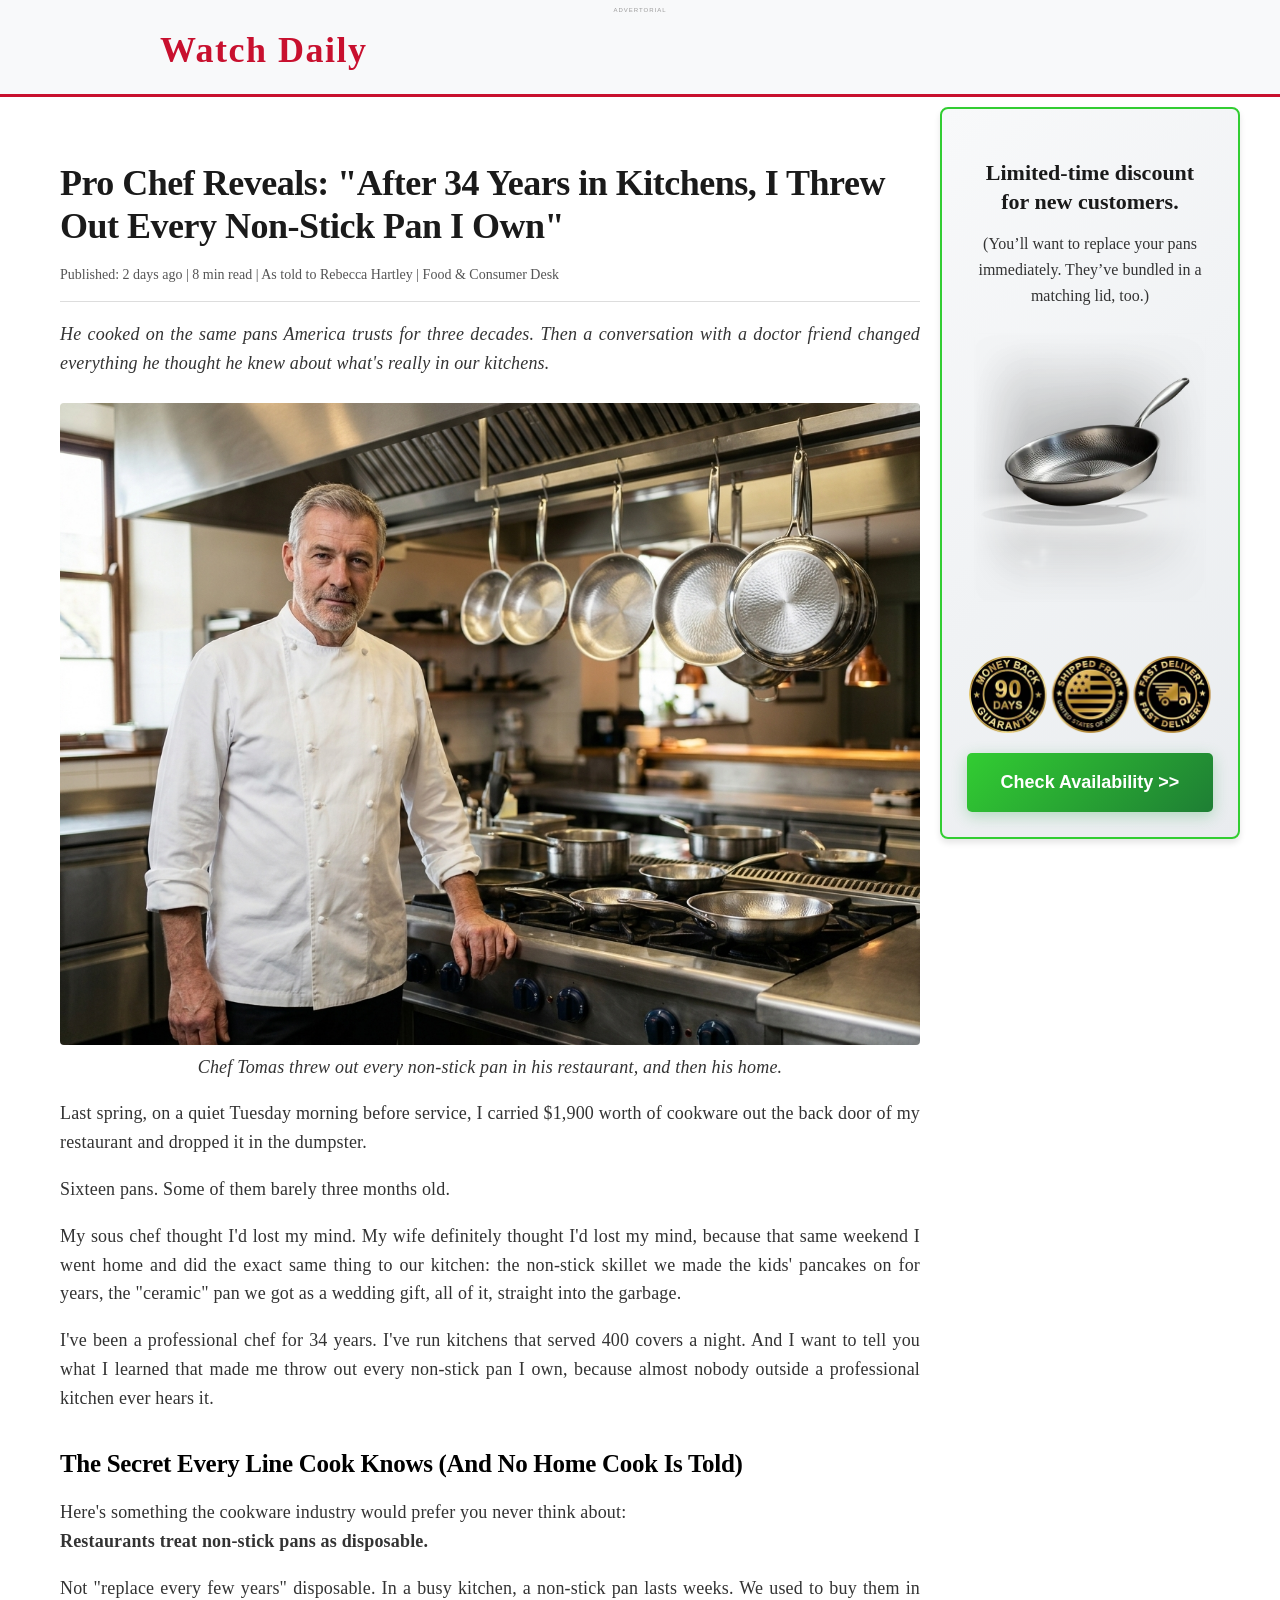
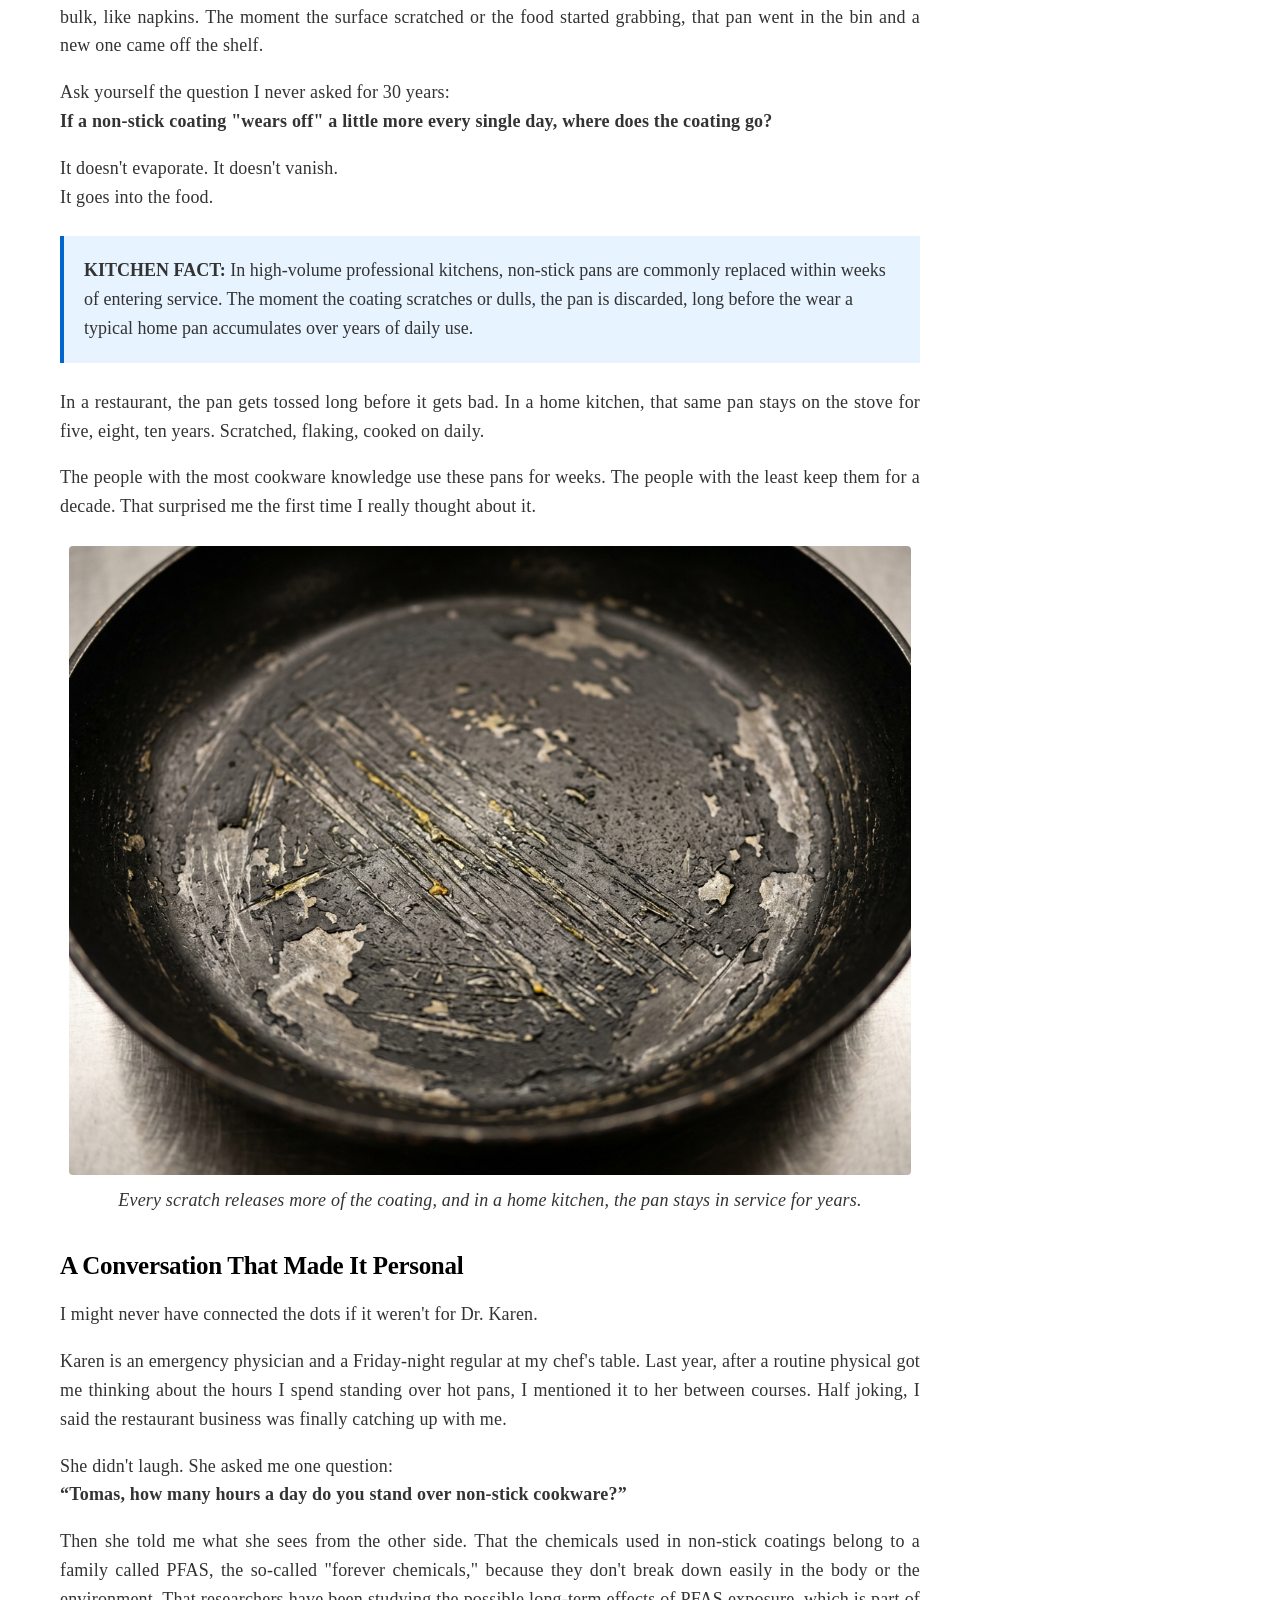
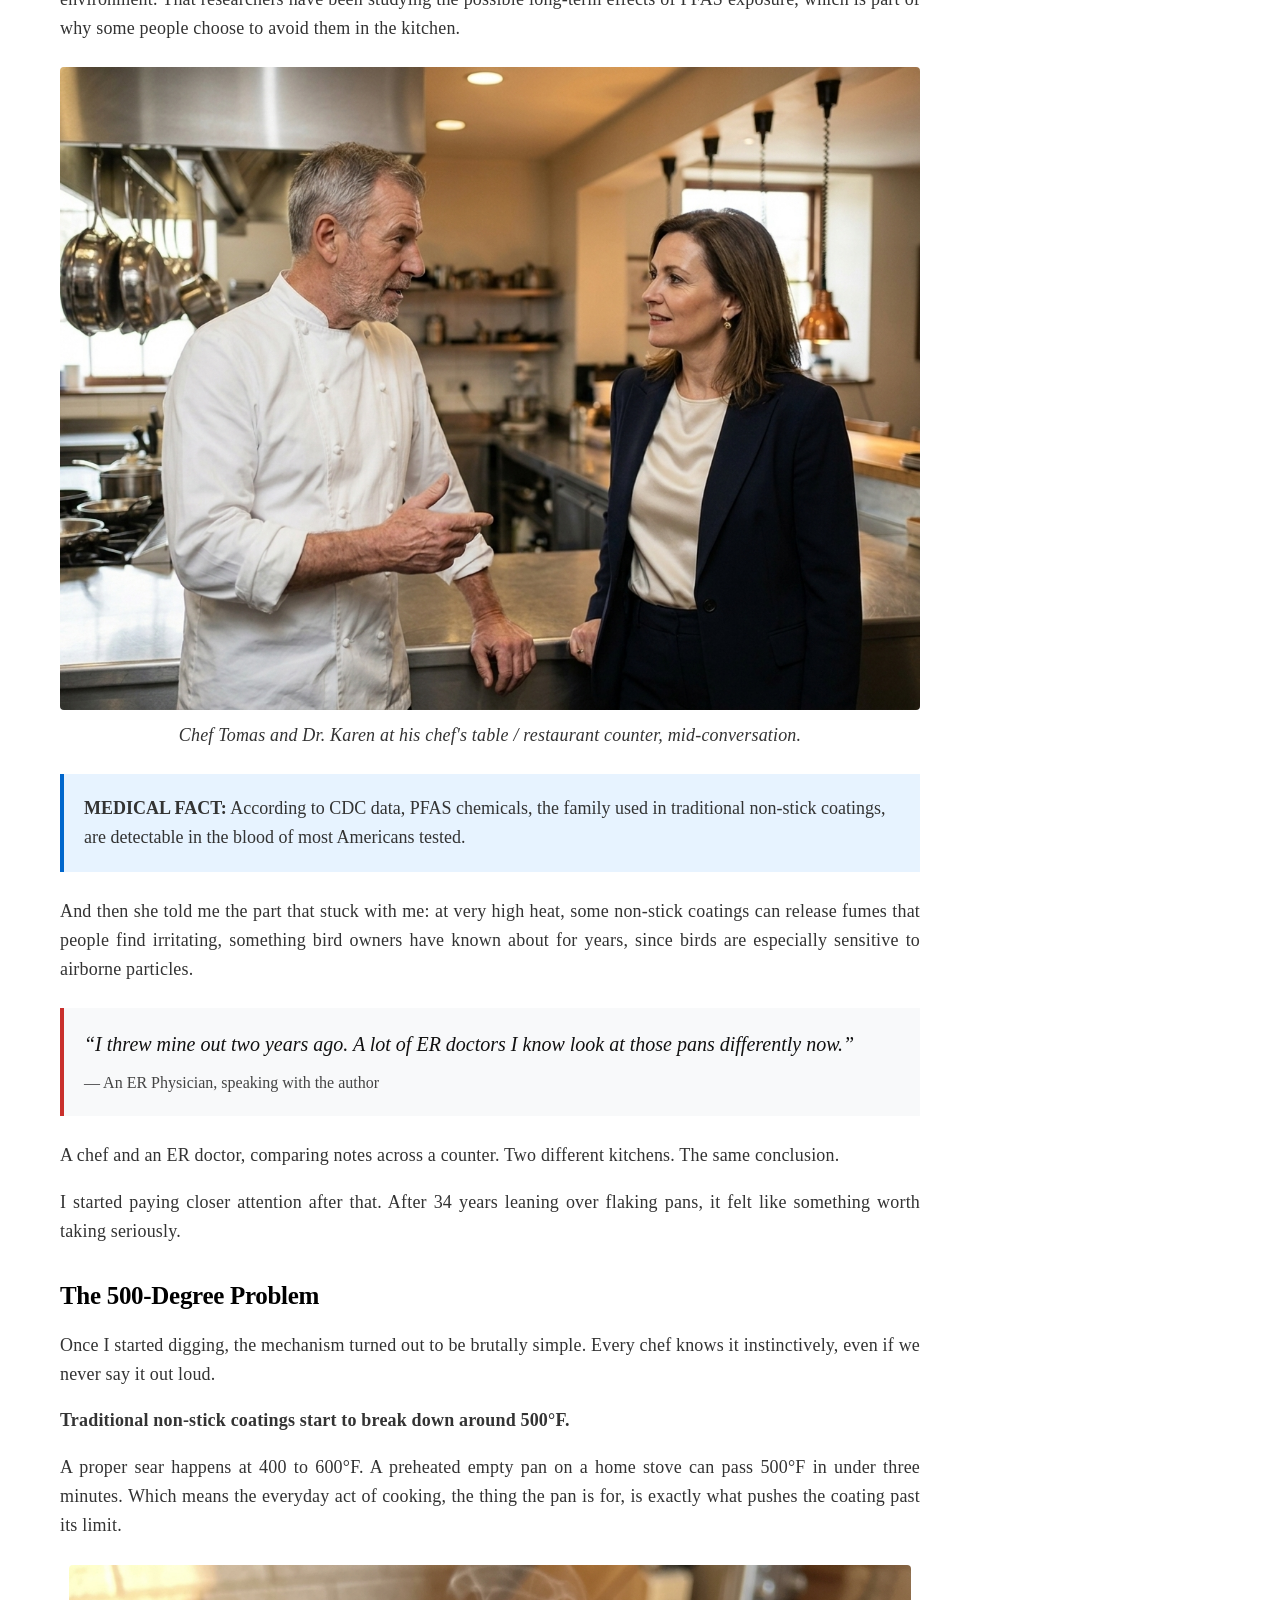
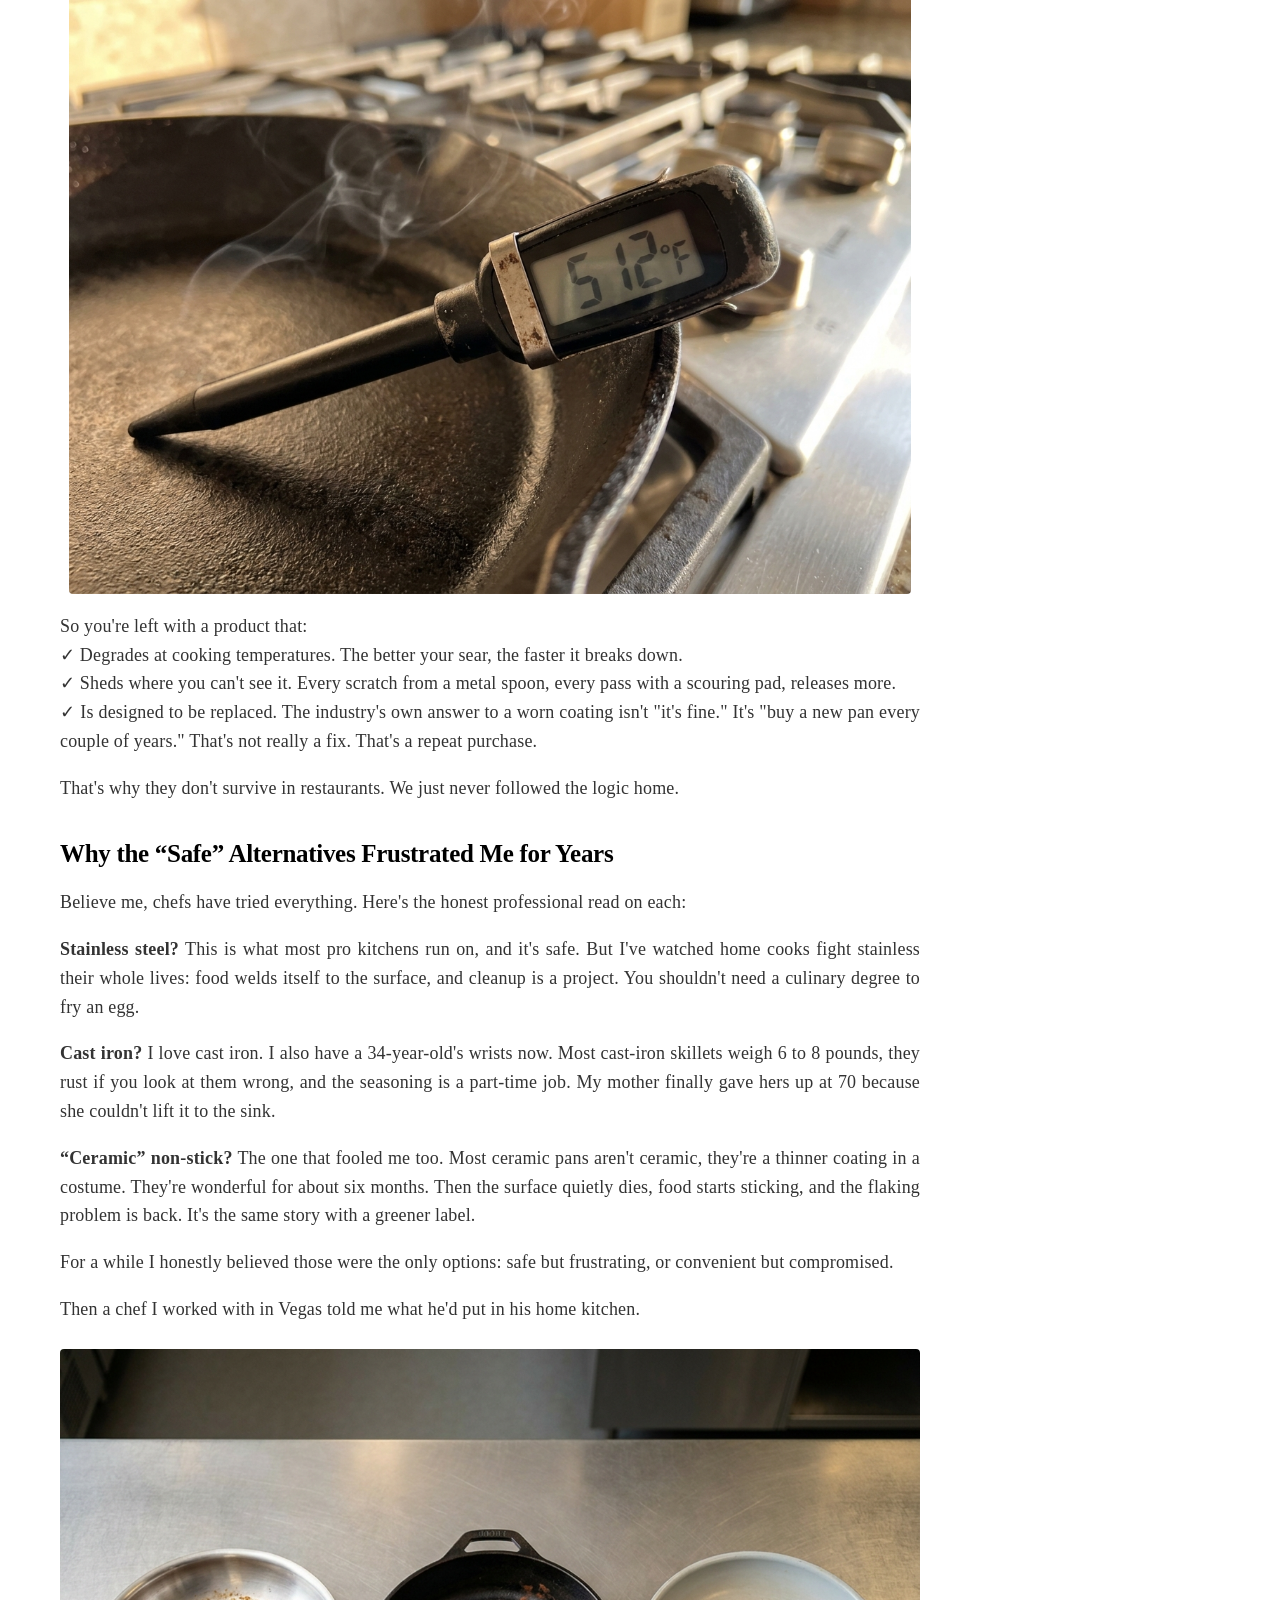
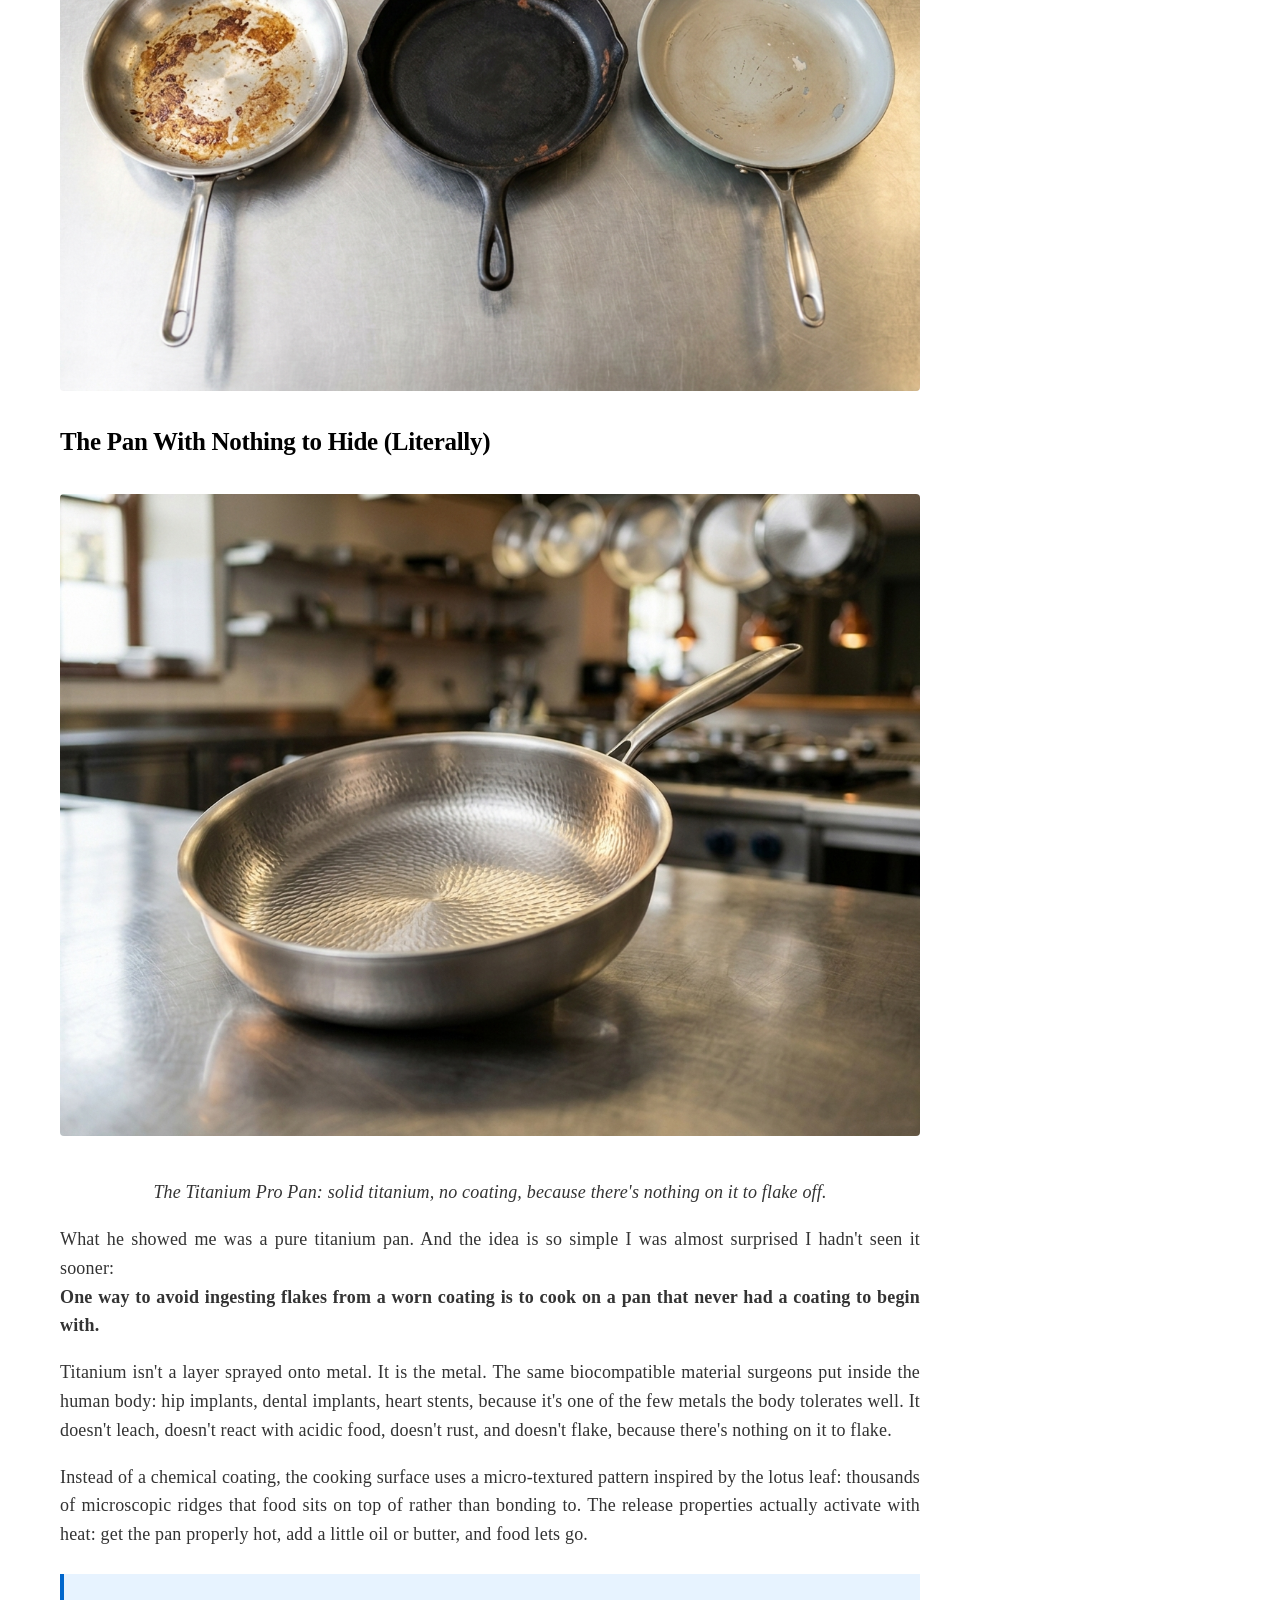
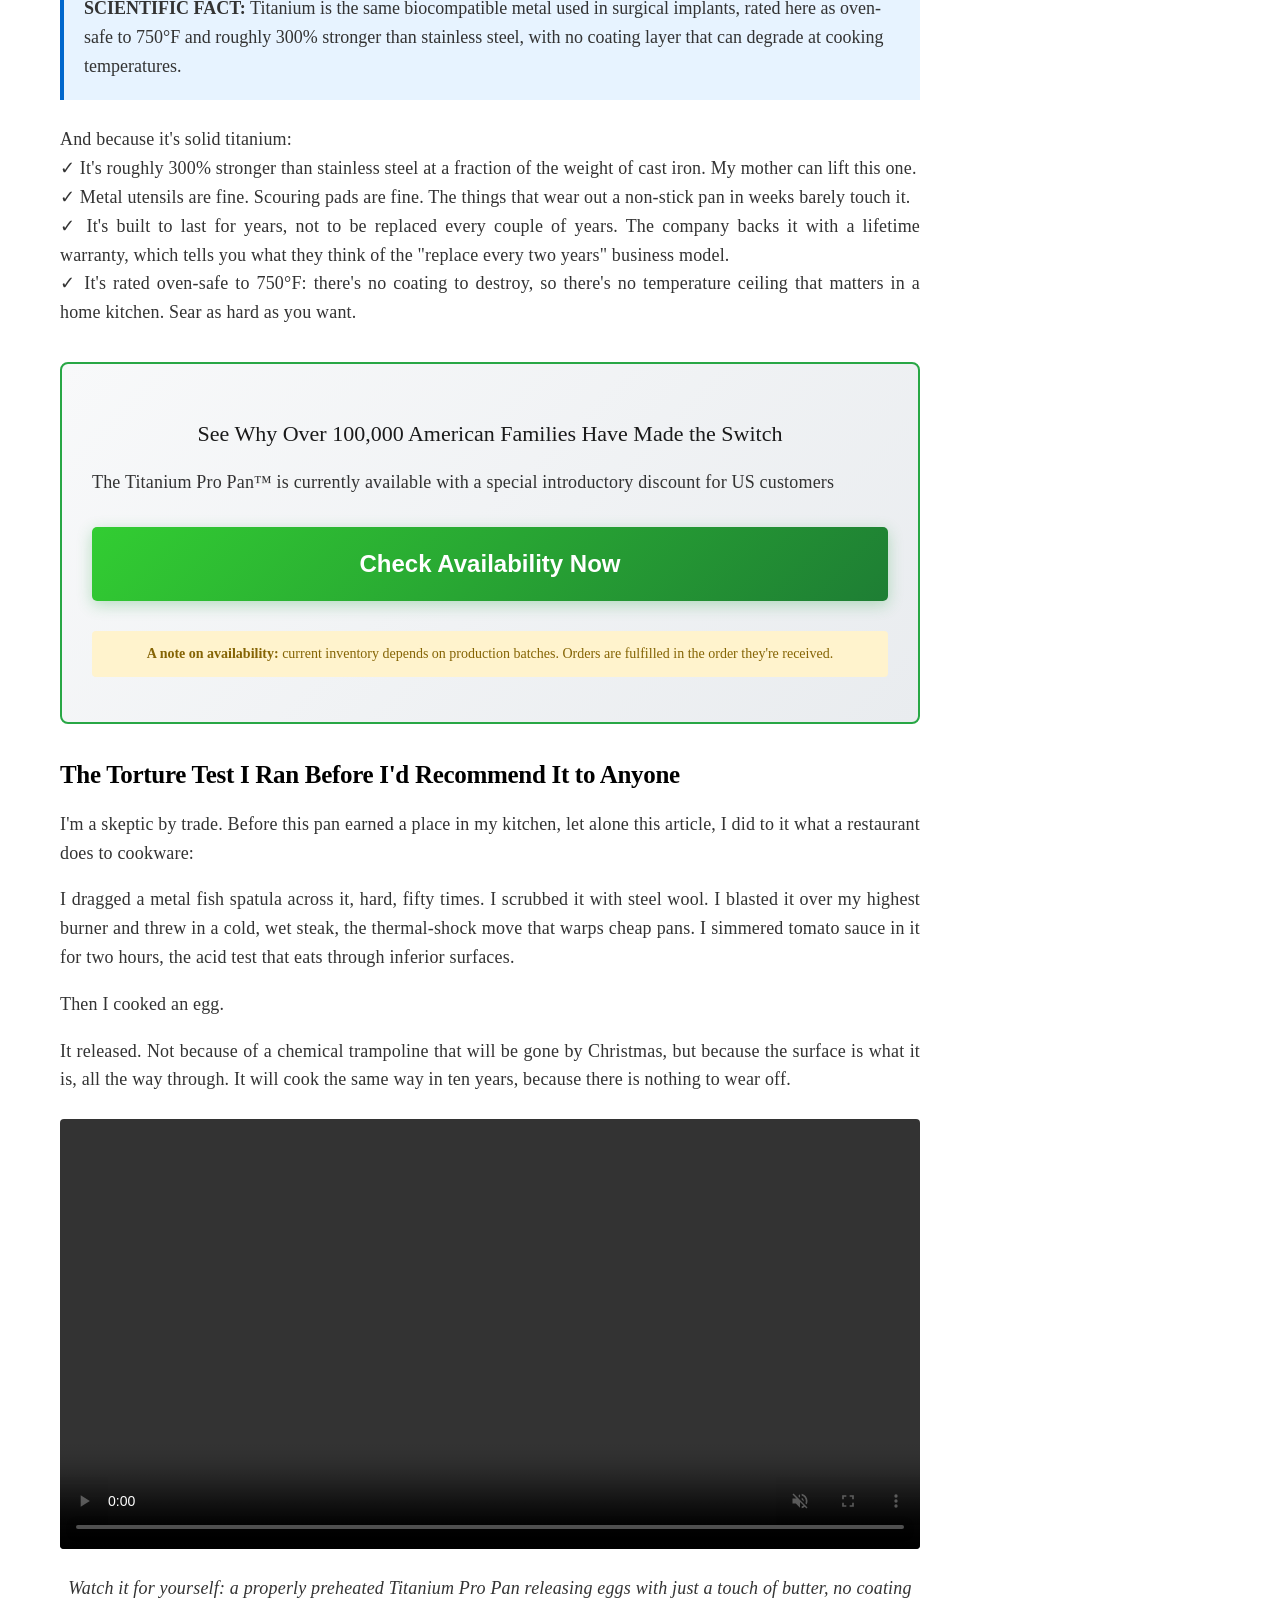
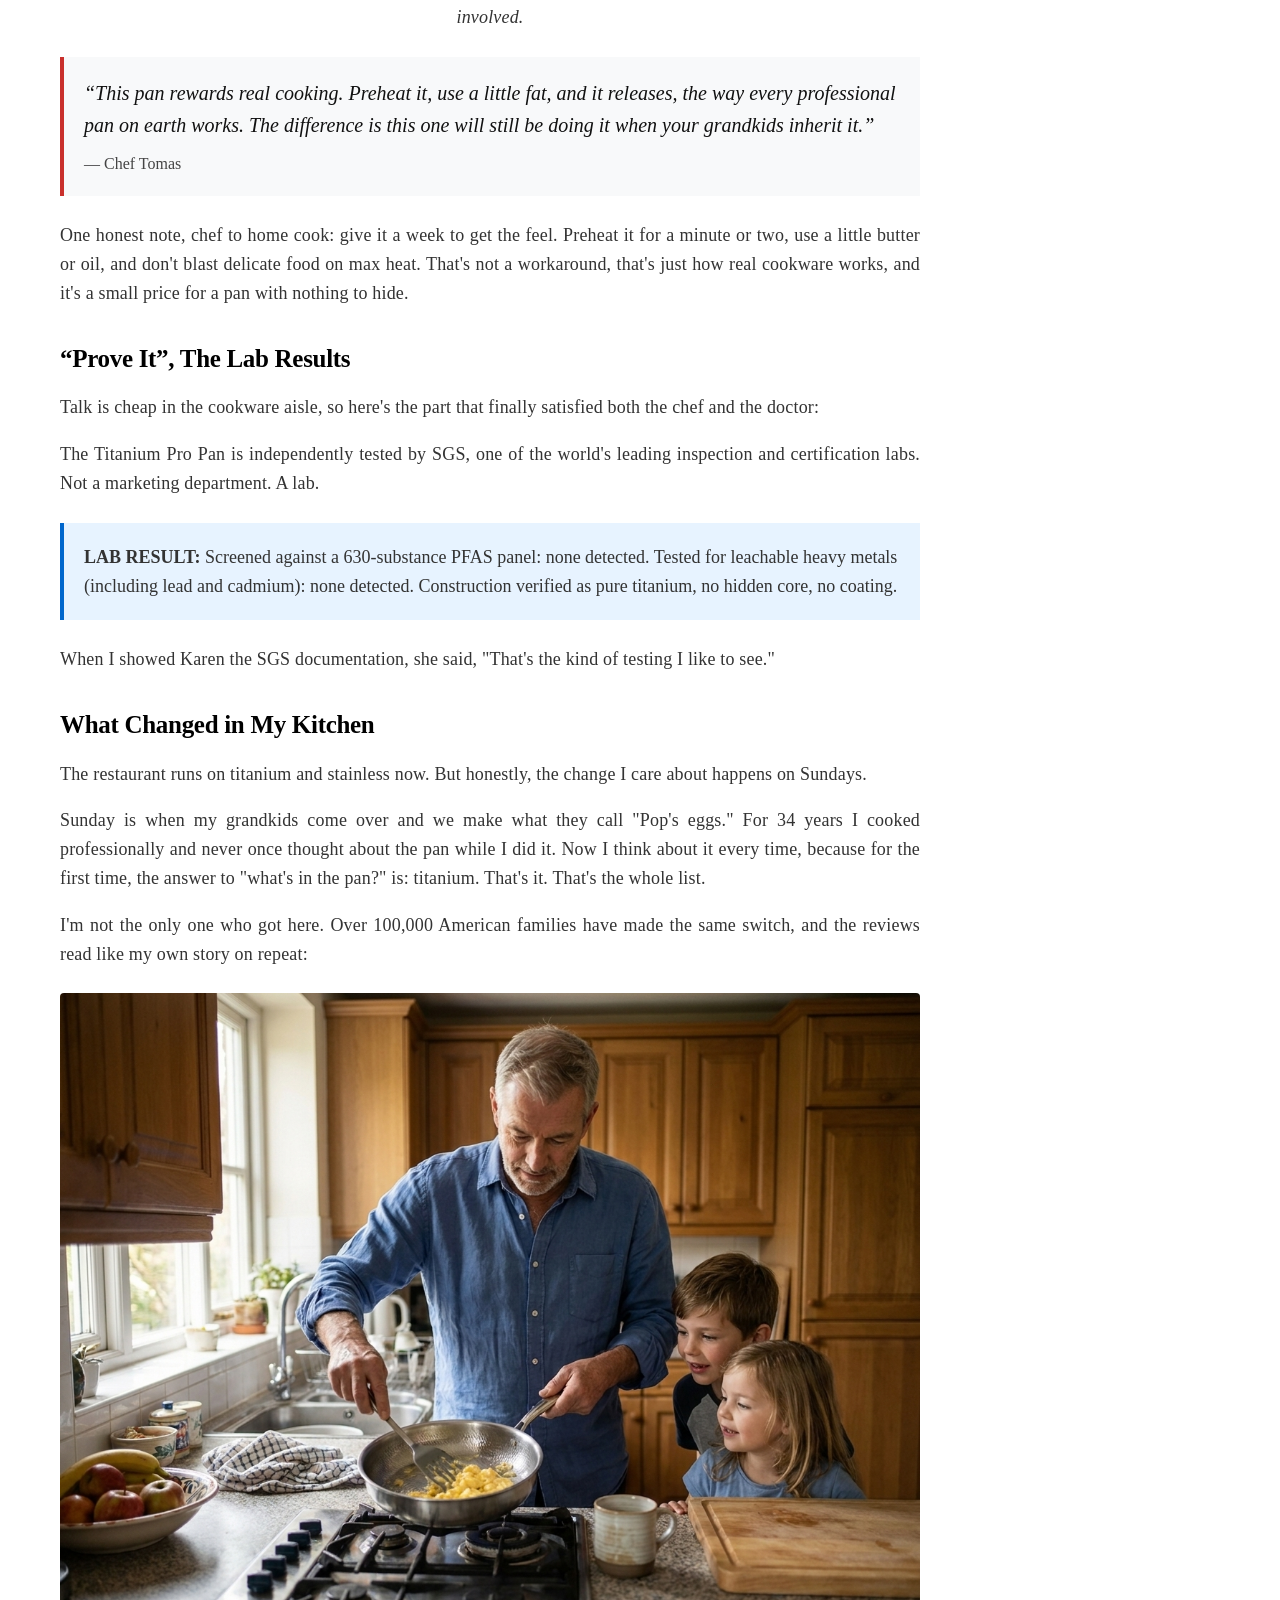
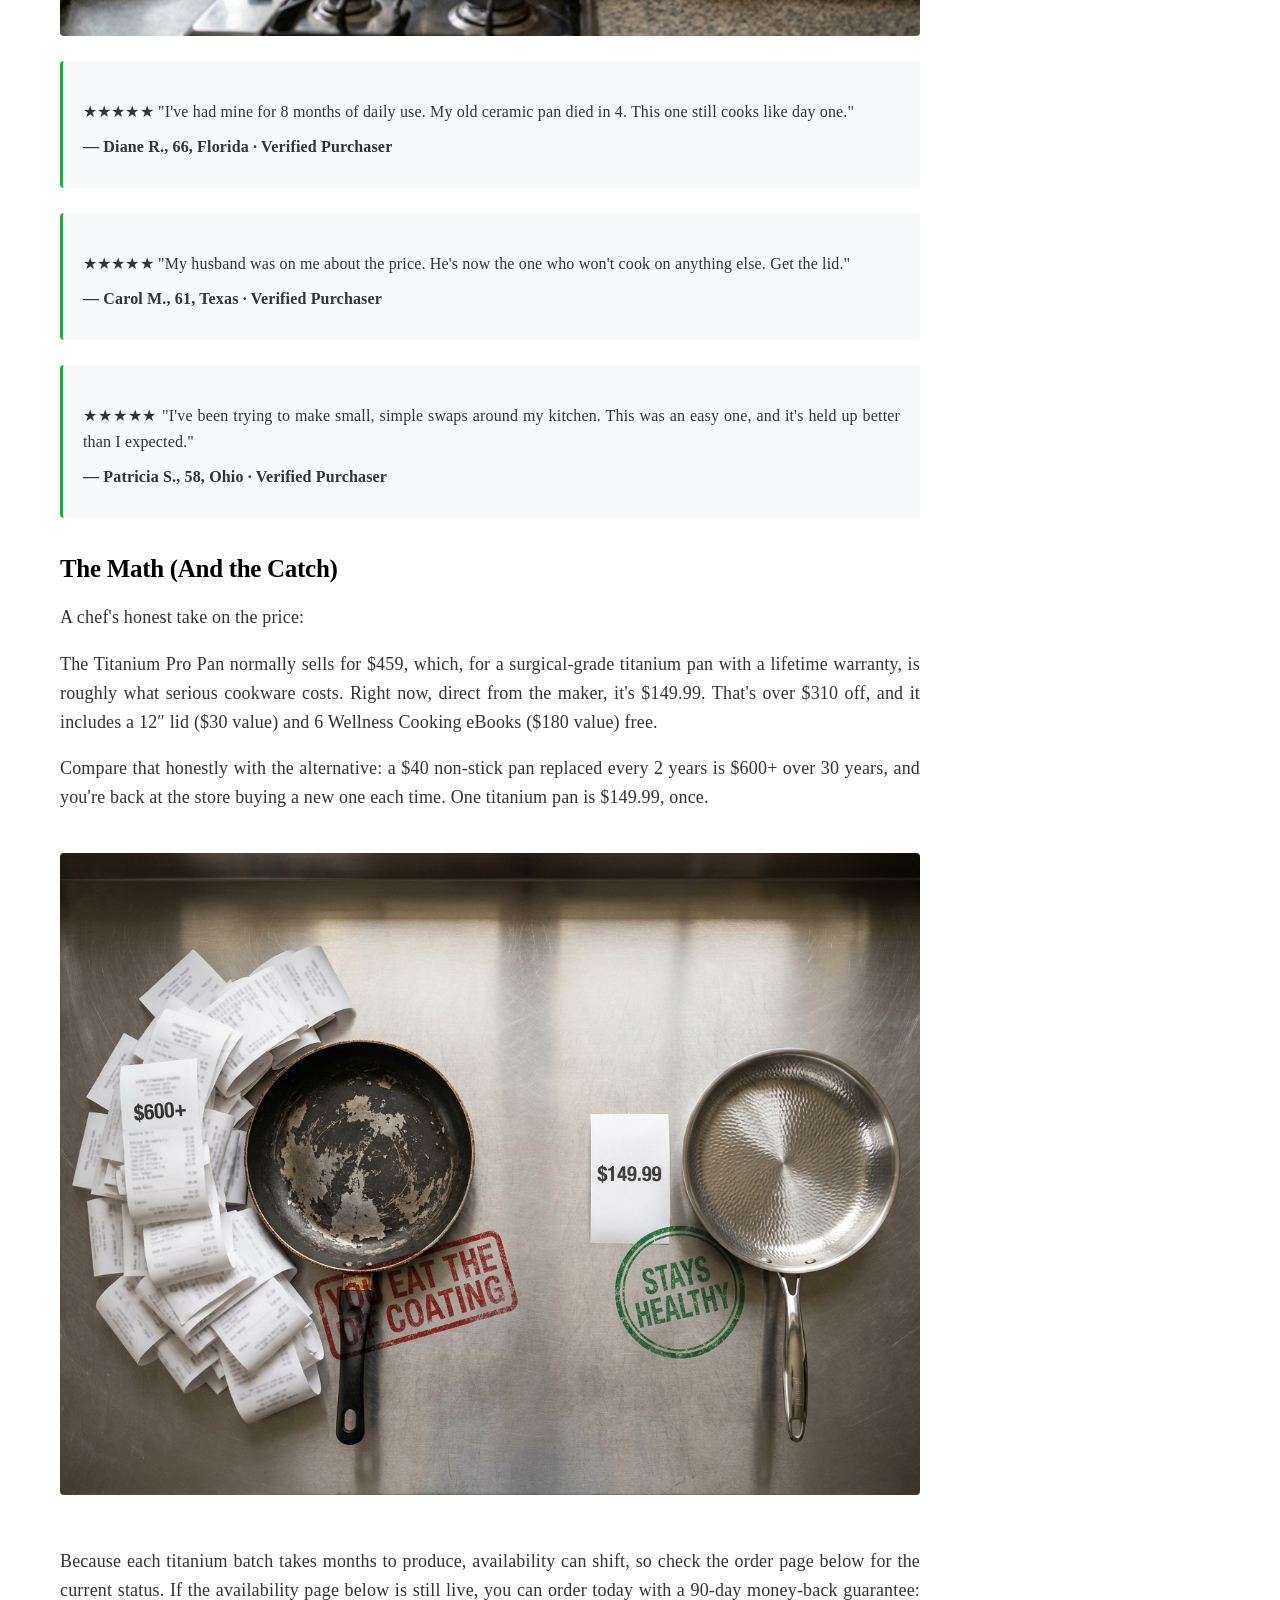
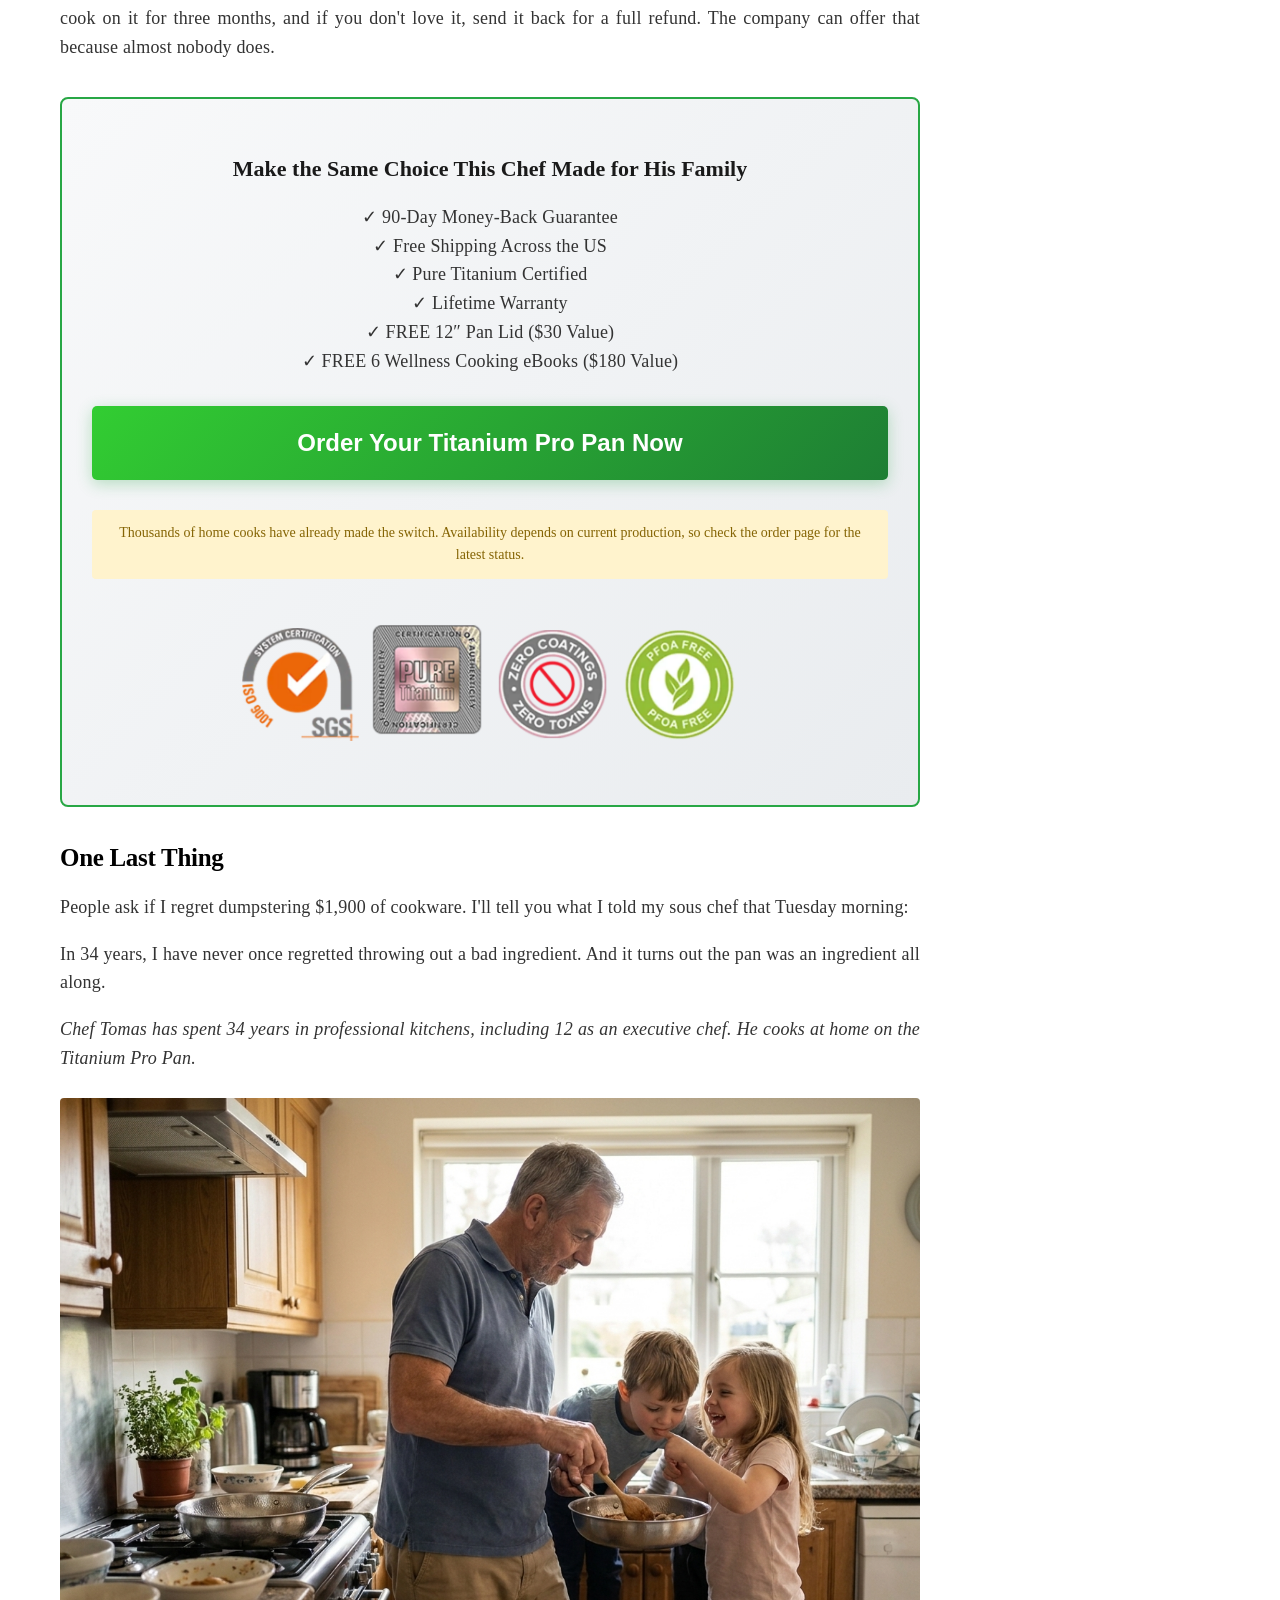
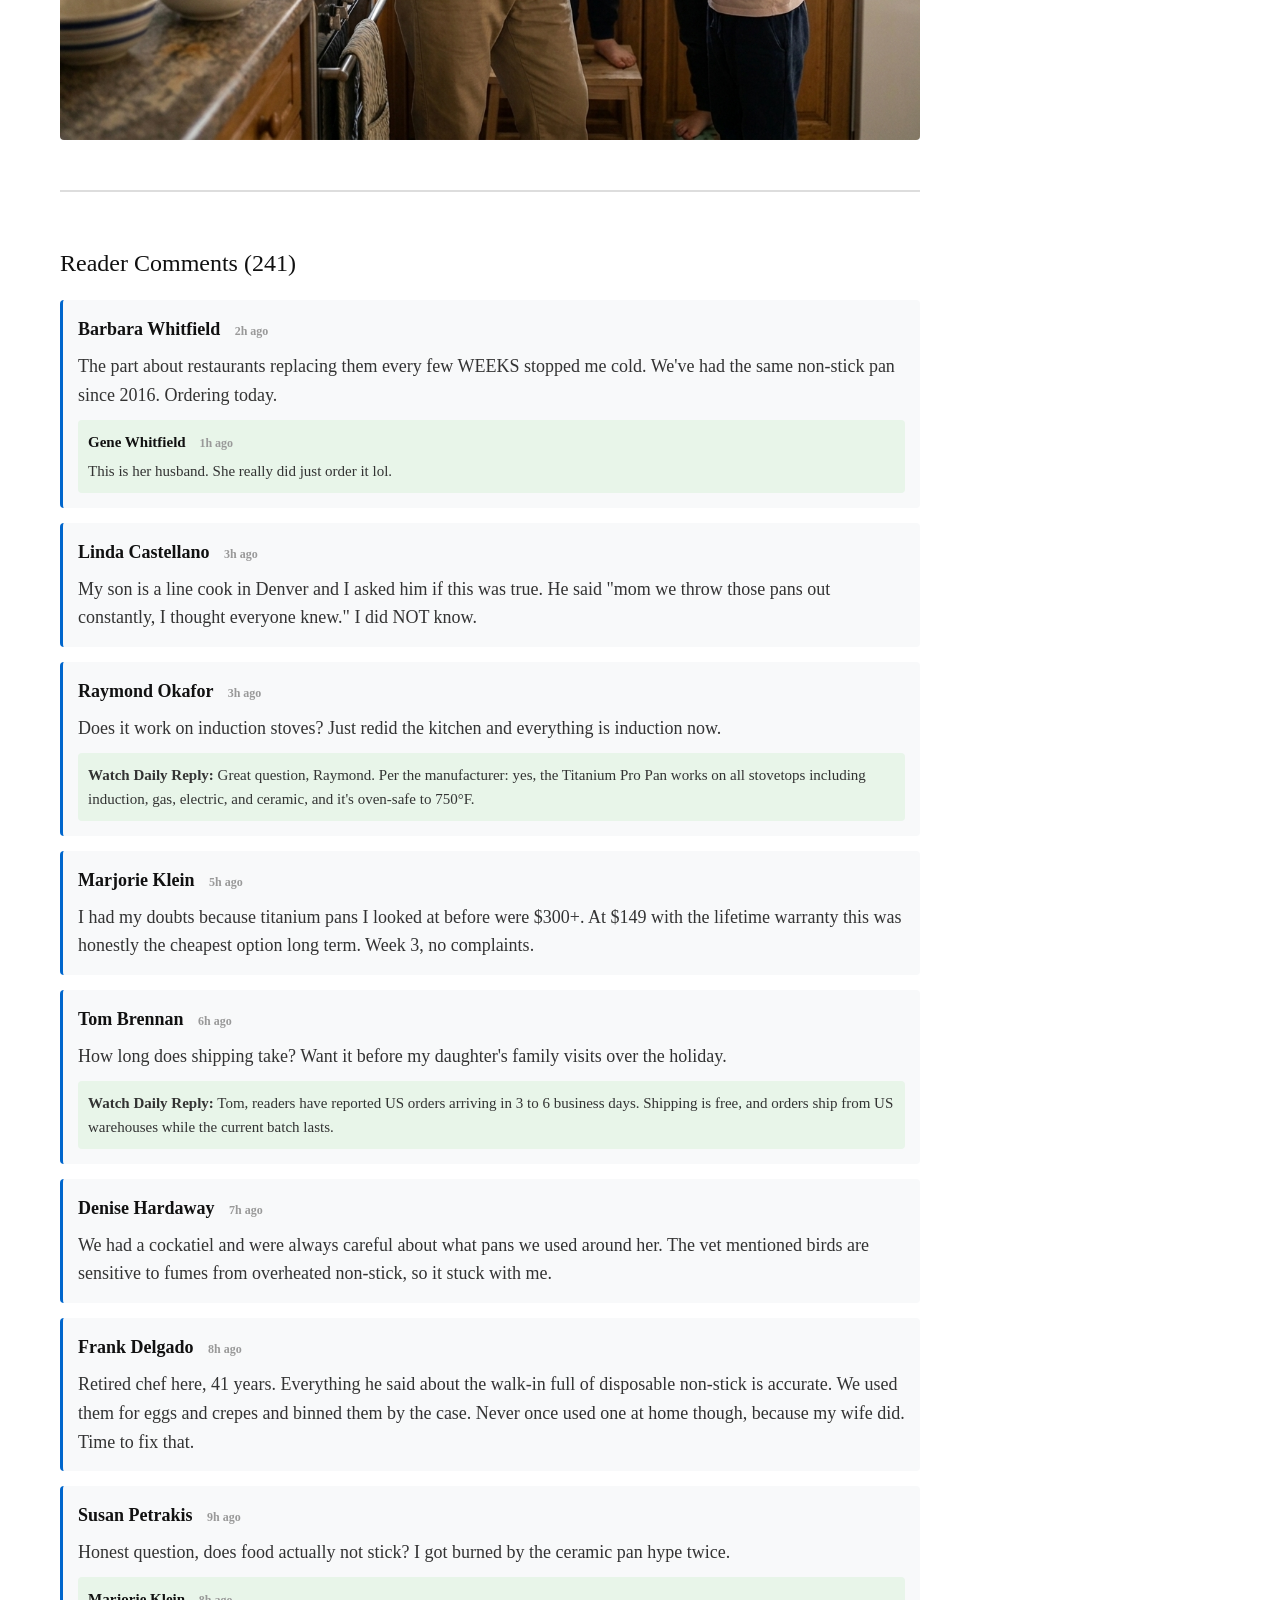
==== ChefV2/index.html @ dbd8746c "ChefV2 update" ====
<!doctype html>
<html lang="en">

<head>
  <meta http-equiv="Content-Type" content="text/html; charset=utf-8" />

  <meta name="viewport" content="width=device-width, initial-scale=1.0" />
  <title>
    Pro Chef Reveals: "After 34 Years in Kitchens, I Threw Out Every Non-Stick Pan I Own"
    | Watch Daily
  </title>

  <link rel="icon" href="images/favicon.ico" type="image/x-icon" />
  <link rel="preload" href="images/image1.png" as="image" type="image/png" />

  <link rel="stylesheet" href="style.css" />
  <meta http-equiv="delegate-ch"
    content="sec-ch-ua https://trkv.plateful.co; sec-ch-ua-mobile https://trkv.plateful.co; sec-ch-ua-arch https://trkv.plateful.co; sec-ch-ua-model https://trkv.plateful.co; sec-ch-ua-platform https://trkv.plateful.co; sec-ch-ua-platform-version https://trkv.plateful.co; sec-ch-ua-bitness https://trkv.plateful.co; sec-ch-ua-full-version-list https://trkv.plateful.co; sec-ch-ua-full-version https://trkv.plateful.co" />
  <script src="js/site-tracking.js" defer></script>
</head>

<body>
  <div id="iu7i" class="header">
    <div id="i59s" class="advertorial-label">advertorial</div>
    <div id="is5l" class="header-content">
      <div>
        <div class="logo" id="ilm7">Watch Daily</div>
      </div>
    </div>
  </div>
  <!-- Article Content -->
  <div id="iwcsq4" class="gjs-row">
    <div id="icmuul" class="gjs-cell">
      <div id="i649w" class="article-container">
        <h1 id="idted">
          Pro Chef Reveals: "After 34 Years in Kitchens, I Threw Out Every Non-Stick Pan I Own"
        </h1>
        <div id="ig0n9" class="article-meta">
          Published: 2 days ago | 8 min read | As told to Rebecca Hartley | Food & Consumer Desk
        </div>
        <p id="ieqtj" class="subheadline">
          He cooked on the same pans America trusts for three decades. Then a conversation with a doctor friend changed
          everything he thought he knew about what's really in our kitchens.
        </p>
        <img src="images/image1.png" alt="A Chef in a kitchen" id="ivndy" fetchpriority="high" class="article-image" />
        <p id="i7y4j" class="image-caption">
          Chef Tomas threw out every non-stick pan in his restaurant, and then his home.
        </p>
        <p id="ikt2g">
          Last spring, on a quiet Tuesday morning before service, I carried $1,900 worth of cookware out the back door
          of my restaurant and dropped it in the dumpster.
        </p>
        <p>
          Sixteen pans. Some of them barely three months old.
        </p>
        <p>
          My sous chef thought I'd lost my mind. My wife definitely thought I'd lost my mind, because that same weekend
          I went home and did the exact same thing to our kitchen: the non-stick skillet we made the kids' pancakes on
          for years, the "ceramic" pan we got as a wedding gift, all of it, straight into the garbage.
        </p>
        <p>
          I've been a professional chef for 34 years. I've run kitchens that served 400 covers a night. And I want to
          tell you what I learned that made me throw out every non-stick pan I own, because almost nobody outside a
          professional kitchen ever hears it.
        </p>
        <h2 id="ij6jk">
          The Secret Every Line Cook Knows (And No Home Cook Is Told)
        </h2>
        <p>
          Here's something the cookware industry would prefer you never think about:
          <br />
          <strong>Restaurants treat non-stick pans as disposable.</strong>
        </p>
        <p>
          Not "replace every few years" disposable. In a busy kitchen, a non-stick pan lasts weeks. We used to buy them
          in bulk, like napkins. The moment the surface scratched or the food started grabbing, that pan went in the bin
          and a new one came off the shelf.
        </p>
        <p>
          Ask yourself the question I never asked for 30 years:
          <br />
          <strong>If a non-stick coating "wears off" a little more every single day, where does the coating go?</strong>
        </p>
        <p>
          It doesn't evaporate. It doesn't vanish.
          <br />
          It goes into the food.
        </p>
        <div class="stats-box">
          <strong>KITCHEN FACT:</strong> In high-volume professional kitchens, non-stick pans are commonly replaced
          within weeks of entering service. The moment the coating scratches or dulls, the pan is discarded, long
          before the wear a typical home pan accumulates over years of daily use.
        </div>
        <p>
          In a restaurant, the pan gets tossed long before it gets bad. In a home kitchen, that same pan stays on the
          stove for five, eight, ten years. Scratched, flaking, cooked on daily.
        </p>
        <p>
          The people with the most cookware knowledge use these pans for weeks. The people with the least keep them for
          a decade. That surprised me the first time I really thought about it.
        </p>
        <img src="images/image2.png" alt="Close-up of a scratched, flaking non-stick surface" id="ia7wq-2"
          class="article-image" />
        <p class="image-caption">
          Every scratch releases more of the coating, and in a home kitchen, the pan stays in service for years.
        </p>
        <h2 id="i27zl">A Conversation That Made It Personal</h2>
        <p>
          I might never have connected the dots if it weren't for Dr. Karen.
        </p>
        <p>
          Karen is an emergency physician and a Friday-night regular at my chef's table. Last year, after a routine
          physical got me thinking about the hours I spend standing over hot pans, I mentioned it to her between
          courses. Half joking, I said the restaurant business was finally catching up with me.
        </p>
        <p>
          She didn't laugh. She asked me one question:
          <br />
          <strong>“Tomas, how many hours a day do you stand over non-stick cookware?”</strong>
        </p>
        <p>
          Then she told me what she sees from the other side. That the chemicals used in non-stick coatings belong to a
          family called PFAS, the so-called "forever chemicals," because they don't break down easily in the body or the
          environment. That researchers have been studying the possible long-term effects of PFAS exposure, which is
          part of why some people choose to avoid them in the kitchen.
        </p>
        <img src="images/image3.png" alt="Chef Tomas and Dr. Karen at his chef's table / restaurant counter, mid-conversation" id="ia7wq" loading="lazy" class="article-image" />
        <p class="image-caption">
          Chef Tomas and Dr. Karen at his chef's table / restaurant counter, mid-conversation.
        </p>
        <div class="stats-box">
          <strong>MEDICAL FACT:</strong> According to CDC data, PFAS chemicals, the family used in traditional
          non-stick coatings, are detectable in the blood of most Americans tested.
        </div>
        <p>
          And then she told me the part that stuck with me: at very high heat, some non-stick coatings can release fumes
          that people find irritating, something bird owners have known about for years, since birds are especially
          sensitive to airborne particles.
        </p>
        <div class="pull-quote">
          “I threw mine out two years ago. A lot of ER doctors I know look at those pans differently now.”
          <div class="pull-quote-author">
            — An ER Physician, speaking with the author
          </div>
        </div>
        <p>
          A chef and an ER doctor, comparing notes across a counter. Two different kitchens. The same conclusion.
        </p>
        <p>
          I started paying closer attention after that. After 34 years leaning over flaking pans, it felt like something
          worth taking seriously.
        </p>
        <h2 id="ii9v1">The 500-Degree Problem</h2>
        <p>
          Once I started digging, the mechanism turned out to be brutally simple. Every chef knows it instinctively,
          even if we never say it out loud.
        </p>
        <p>
          <strong>Traditional non-stick coatings start to break down around 500°F.</strong>
        </p>
        <p>
          A proper sear happens at 400 to 600°F. A preheated empty pan on a home stove can pass 500°F in under three
          minutes. Which means the everyday act of cooking, the thing the pan is for, is exactly what pushes the
          coating past its limit.
        </p>

        <img src="images/image4.png" alt="Kitchen thermometer / stove dial" id="ir5xt" loading="lazy"
          class="article-image" />

        <p>
          So you're left with a product that:
          <br />
          ✓ Degrades at cooking temperatures. The better your sear, the faster it breaks down.
          <br />
          ✓ Sheds where you can't see it. Every scratch from a metal spoon, every pass with a scouring pad, releases
          more.
          <br />
          ✓ Is designed to be replaced. The industry's own answer to a worn coating isn't "it's fine." It's "buy a new
          pan every couple of years." That's not really a fix. That's a repeat purchase.
        </p>
        <p>
          That's why they don't survive in restaurants. We just never followed the logic home.
        </p>
        <h2 id="i53t7">Why the “Safe” Alternatives Frustrated Me for Years</h2>
        <p>
          Believe me, chefs have tried everything. Here's the honest professional read on each:
        </p>
        <p>
          <strong>Stainless steel?</strong> This is what most pro kitchens run on, and it's safe. But I've watched home
          cooks fight stainless their whole lives: food welds itself to the surface, and cleanup is a project. You
          shouldn't need a culinary degree to fry an egg.
        </p>
        <p>
          <strong>Cast iron?</strong> I love cast iron. I also have a 34-year-old's wrists now. Most cast-iron skillets
          weigh 6 to 8 pounds, they rust if you look at them wrong, and the seasoning is a part-time job. My mother
          finally gave hers up at 70 because she couldn't lift it to the sink.
        </p>
        <p>
          <strong>“Ceramic” non-stick?</strong> The one that fooled me too. Most ceramic pans aren't ceramic, they're a
          thinner coating in a costume. They're wonderful for about six months. Then the surface quietly dies, food
          starts sticking, and the flaking problem is back. It's the same story with a greener label.
        </p>
        <p>
          For a while I honestly believed those were the only options: safe but frustrating, or convenient but
          compromised.
        </p>
        <p>
          Then a chef I worked with in Vegas told me what he'd put in his home kitchen.
        </p>
        <img alt="Three pans lined up" id="i27fxe" src="images/image5.png" loading="lazy" class="article-image" />
        <h2 id="ih4equ">The Pan With Nothing to Hide (Literally)</h2>
        <img alt="The Titanium Pro Pan - hero angle" id="io30ig" src="images/image6.png" loading="lazy" class="article-image" />
        <p class="image-caption">
          The Titanium Pro Pan: solid titanium, no coating, because there's nothing on it to flake off.
        </p>
        <p>
          What he showed me was a pure titanium pan. And the idea is so simple I was almost surprised I hadn't seen it
          sooner:
          <br />
          <strong>One way to avoid ingesting flakes from a worn coating is to cook on a pan that never had a coating to begin with.</strong>
        </p>
        <p>
          Titanium isn't a layer sprayed onto metal. It is the metal. The same biocompatible material surgeons put
          inside the human body: hip implants, dental implants, heart stents, because it's one of the few metals the
          body tolerates well. It doesn't leach, doesn't react with acidic food, doesn't rust, and doesn't flake,
          because there's nothing on it to flake.
        </p>
        <p>
          Instead of a chemical coating, the cooking surface uses a micro-textured pattern inspired by the lotus leaf:
          thousands of microscopic ridges that food sits on top of rather than bonding to. The release properties
          actually activate with heat: get the pan properly hot, add a little oil or butter, and food lets go.
        </p>
        <div class="stats-box">
          <strong>SCIENTIFIC FACT:</strong> Titanium is the same biocompatible metal used in surgical implants, rated
          here as oven-safe to 750°F and roughly 300% stronger than stainless steel, with no coating layer that can
          degrade at cooking temperatures.
        </div>
        <p>
          And because it's solid titanium:
          <br />
          ✓ It's roughly 300% stronger than stainless steel at a fraction of the weight of cast iron. My mother can lift
          this one.
          <br />
          ✓ Metal utensils are fine. Scouring pads are fine. The things that wear out a non-stick pan in weeks barely
          touch it.
          <br />
          ✓ It's built to last for years, not to be replaced every couple of years. The company backs it with a lifetime
          warranty, which tells you what they think of the "replace every two years" business model.
          <br />
          ✓ It's rated oven-safe to 750°F: there's no coating to destroy, so there's no temperature ceiling that matters
          in a home kitchen. Sear as hard as you want.
        </p>
        <!-- CTA 1 - Appears after about 60% of content -->
        <div class="cta-section">
          <h3>
            See Why Over 100,000 American Families Have Made the Switch
          </h3>
          <p>
            The Titanium Pro Pan™ is currently available with a special
            introductory discount for US customers
          </p>
          <a href="https://trkv.plateful.co/click" id="i9fe36" class="cta-button">Check Availability Now</a>
          <div class="stock-warning">
            <strong>A note on availability:</strong> current inventory depends on production batches. Orders are fulfilled in the order they're received.
          </div>
        </div>
        <h2 id="i1n09x">The Torture Test I Ran Before I'd Recommend It to Anyone</h2>
        <p>
          I'm a skeptic by trade. Before this pan earned a place in my kitchen, let alone this article, I did to it
          what a restaurant does to cookware:
        </p>
        <p>
          I dragged a metal fish spatula across it, hard, fifty times. I scrubbed it with steel wool. I blasted it over
          my highest burner and threw in a cold, wet steak, the thermal-shock move that warps cheap pans. I simmered
          tomato sauce in it for two hours, the acid test that eats through inferior surfaces.
        </p>
        <p>
          Then I cooked an egg.
        </p>
        <p>
          It released. Not because of a chemical trampoline that will be gone by Christmas, but because the surface is
          what it is, all the way through. It will cook the same way in ten years, because there is nothing to wear off.
        </p>
        <video muted="" autoplay="" loop="" playsinline="" controls="" preload="metadata"
          src="media/a5bffdda51f746b1fd0b7a1f7a2b098ec35c1e5159643c3d93798b28f4abf98e-1b634fec.mp4" id="ie7d4e"
          class="article-image" __defaultsapplied="true"></video>
        <p class="image-caption">
          Watch it for yourself: a properly preheated Titanium Pro Pan releasing eggs with just a touch of butter, no
          coating involved.
        </p>
        <div class="pull-quote">
          “This pan rewards real cooking. Preheat it, use a little fat, and it releases, the way every professional pan
          on earth works. The difference is this one will still be doing it when your grandkids inherit it.”
          <div class="pull-quote-author">
            — Chef Tomas
          </div>
        </div>
        <p>
          One honest note, chef to home cook: give it a week to get the feel. Preheat it for a minute or two, use a
          little butter or oil, and don't blast delicate food on max heat. That's not a workaround, that's just how
          real cookware works, and it's a small price for a pan with nothing to hide.
        </p>
        <h2 id="i0ps5j">“Prove It”, The Lab Results</h2>
        <p>
          Talk is cheap in the cookware aisle, so here's the part that finally satisfied both the chef and the doctor:
        </p>
        <p>
          The Titanium Pro Pan is independently tested by SGS, one of the world's leading inspection and certification
          labs. Not a marketing department. A lab.
        </p>
        <div class="stats-box">
          <strong>LAB RESULT:</strong> Screened against a 630-substance PFAS panel: none detected. Tested for leachable
          heavy metals (including lead and cadmium): none detected. Construction verified as pure titanium, no hidden
          core, no coating.
        </div>
        <p>
          When I showed Karen the SGS documentation, she said, "That's the kind of testing I like to see."
        </p>
        <h2 id="inmzoc">What Changed in My Kitchen</h2>
        <p>
          The restaurant runs on titanium and stainless now. But honestly, the change I care about happens on Sundays.
        </p>
        <p>
          Sunday is when my grandkids come over and we make what they call "Pop's eggs." For 34 years I cooked
          professionally and never once thought about the pan while I did it. Now I think about it every time, because
          for the first time, the answer to "what's in the pan?" is: titanium. That's it. That's the whole list.
        </p>
        <p>
          I'm not the only one who got here. Over 100,000 American families have made the same switch, and the reviews
          read like my own story on repeat:
        </p>
        <img id="i28ffu" alt="Grandkids at the stove / 'Pop's eggs'" src="images/image7.png" loading="lazy" class="article-image" />

        <div class="testimonial">
          <p id="ig3l5d">
            ★★★★★ "I've had mine for 8 months of daily use. My old ceramic pan died in 4. This one still cooks like day
            one."
          </p>
          <p class="testimonial-name">
            — Diane R., 66, Florida · Verified Purchaser
          </p>
        </div>
        <div id="ifs293" class="testimonial">
          <p>
            ★★★★★ "My husband was on me about the price. He's now the one who won't cook on anything else. Get the lid."
          </p>
          <p class="testimonial-name">
            — Carol M., 61, Texas · Verified Purchaser
          </p>
        </div>
        <div class="testimonial">
          <p>
            ★★★★★ "I've been trying to make small, simple swaps around my kitchen. This was an easy one, and it's held
            up better than I expected."
          </p>
          <p class="testimonial-name">
            — Patricia S., 58, Ohio · Verified Purchaser
          </p>
        </div>
        <h2 id="i23lua">The Math (And the Catch)</h2>
        <p>
          A chef's honest take on the price:
        </p>
        <p>
          The Titanium Pro Pan normally sells for $459, which, for a surgical-grade titanium pan with a lifetime
          warranty, is roughly what serious cookware costs. Right now, direct from the maker, it's $149.99. That's over
          $310 off, and it includes a 12″ lid ($30 value) and 6 Wellness Cooking eBooks ($180 value) free.
        </p>
        <p>
          Compare that honestly with the alternative: a $40 non-stick pan replaced every 2 years is $600+ over 30 years,
          and you're back at the store buying a new one each time. One titanium pan is $149.99, once.
        </p>
        <img src="images/image8.png" alt="Cost comparison chart" id="ii5uem" loading="lazy" class="article-image" />
        <p>
          Because each titanium batch takes months to produce, availability can shift, so check the order page below for
          the current status. If the availability page below is still live, you can order today with a 90-day money-back
          guarantee: cook on it for three months, and if you don't love it, send it back for a full refund. The company
          can offer that because almost nobody does.
        </p>
        <!-- CTA 2 - Final Push -->
        <div id="idwmpf" class="cta-section">
          <h3 id="ieay9m">
            <b>Make the Same Choice This Chef Made for His Family</b>
          </h3>
          <p id="ij0xjt">
            ✓ 90-Day Money-Back Guarantee<br />
            ✓ Free Shipping Across the US<br />
            ✓ Pure Titanium Certified<br />
            ✓ Lifetime Warranty<br />
            ✓ FREE 12″ Pan Lid ($30 Value)<br />
            ✓ FREE 6 Wellness Cooking eBooks ($180 Value)
          </p>
          <a href="https://trkv.plateful.co/click" id="ia22r1" class="cta-button">Order Your Titanium Pro Pan Now</a>
          <div class="stock-warning">
            Thousands of home cooks have already made the switch. Availability depends on current production, so check the order page for the latest status.
          </div>
          <div id="i99pki" class="gjs-row">
            <div id="ivavrj" class="gjs-cell">
              <img src="images/lab_icon1-12febd47.avif" alt="icon" id="cc-id-TUm0k87S06pf-2" width="" height=""
                loading="lazy" class="fk-disable-lazy" />
            </div>
            <div id="i4gsxh" class="gjs-cell">
              <img src="images/lab_icon2-fb0ebb95.avif" alt="icon" id="cc-id-3Pu3KMi0hyS2" width="" height=""
                loading="lazy" class="fk-disable-lazy" />
            </div>
            <div id="isexrf" class="gjs-cell">
              <img src="images/lab_icon3-eb471ad9.webp" alt="icon" id="cc-id-7gKI9pPZttq0" width="" height=""
                loading="lazy" class="fk-disable-lazy" />
            </div>
            <div id="ibgye6" class="gjs-cell">
              <img src="images/lab_icon4-6e7acf9d.webp" alt="icon" id="cc-id-Hvo36cI3P3to" width="" height=""
                loading="lazy" class="fk-disable-lazy" />
            </div>
          </div>
        </div>
        <h2 id="in3sxn">One Last Thing</h2>
        <p>
          People ask if I regret dumpstering $1,900 of cookware. I'll tell you what I told my sous chef that Tuesday
          morning:
        </p>
        <p>
          In 34 years, I have never once regretted throwing out a bad ingredient. And it turns out the pan was an
          ingredient all along.
        </p>
        <p>
          <em>Chef Tomas has spent 34 years in professional kitchens, including 12 as an executive chef. He cooks at
            home on the Titanium Pro Pan.</em>
        </p>
        <img id="iqxzlb" alt="Chef Tomas cooking at home with family" src="images/image9.png" loading="lazy" class="article-image" />
        <!-- Comments Section -->
        <div class="comments-section">
          <h3 class="comments-header">
            Reader Comments (241)
          </h3>
          <div class="comment">
            <div class="comment-author">
              Barbara Whitfield
              <span class="comment-time">2h ago</span>
            </div>
            <div class="comment-text">
              The part about restaurants replacing them every few WEEKS stopped me cold. We've had the same non-stick
              pan since 2016. Ordering today.
            </div>
            <div class="admin-reply">
              <div class="comment-author">
                Gene Whitfield
                <span class="comment-time">1h ago</span>
              </div>
              This is her husband. She really did just order it lol.
            </div>
          </div>
          <div class="comment">
            <div class="comment-author">
              Linda Castellano
              <span class="comment-time">3h ago</span>
            </div>
            <div class="comment-text">
              My son is a line cook in Denver and I asked him if this was true. He said "mom we throw those pans out
              constantly, I thought everyone knew." I did NOT know.
            </div>
          </div>
          <div class="comment">
            <div class="comment-author">
              Raymond Okafor
              <span class="comment-time">3h ago</span>
            </div>
            <div class="comment-text">
              Does it work on induction stoves? Just redid the kitchen and everything is induction now.
            </div>
            <div class="admin-reply">
              <strong>Watch Daily Reply:</strong> Great question, Raymond. Per the manufacturer: yes, the Titanium Pro
              Pan works on all stovetops including induction, gas, electric, and ceramic, and it's oven-safe to 750°F.
            </div>
          </div>
          <div class="comment">
            <div class="comment-author">
              Marjorie Klein
              <span class="comment-time">5h ago</span>
            </div>
            <div class="comment-text">
              I had my doubts because titanium pans I looked at before were $300+. At $149 with the lifetime warranty
              this was honestly the cheapest option long term. Week 3, no complaints.
            </div>
          </div>
          <div class="comment">
            <div class="comment-author">
              Tom Brennan
              <span class="comment-time">6h ago</span>
            </div>
            <div class="comment-text">
              How long does shipping take? Want it before my daughter's family visits over the holiday.
            </div>
            <div class="admin-reply">
              <strong>Watch Daily Reply:</strong> Tom, readers have reported US orders arriving in 3 to 6 business days.
              Shipping is free, and orders ship from US warehouses while the current batch lasts.
            </div>
          </div>
          <div class="comment">
            <div class="comment-author">
              Denise Hardaway
              <span class="comment-time">7h ago</span>
            </div>
            <div class="comment-text">
              We had a cockatiel and were always careful about what pans we used around her. The vet mentioned birds are
              sensitive to fumes from overheated non-stick, so it stuck with me.
            </div>
          </div>
          <div class="comment">
            <div class="comment-author">
              Frank Delgado
              <span class="comment-time">8h ago</span>
            </div>
            <div class="comment-text">
              Retired chef here, 41 years. Everything he said about the walk-in full of disposable non-stick is
              accurate. We used them for eggs and crepes and binned them by the case. Never once used one at home
              though, because my wife did. Time to fix that.
            </div>
          </div>
          <div class="comment">
            <div class="comment-author">
              Susan Petrakis
              <span class="comment-time">9h ago</span>
            </div>
            <div class="comment-text">
              Honest question, does food actually not stick? I got burned by the ceramic pan hype twice.
            </div>
            <div class="admin-reply">
              <div class="comment-author">
                Marjorie Klein
                <span class="comment-time">8h ago</span>
              </div>
              Susan, real answer: preheat it a minute or two and use a little butter and everything releases. First two
              days I used it like my old teflon pan (cold pan, no fat) and eggs grabbed. Once you get the rhythm it's
              honestly better because you KNOW it'll be the same in 5 years.
            </div>

          </div>
          <div class="comment">
            <div class="comment-author">
              Alvin Mercer
              <span class="comment-time">11h ago</span>
            </div>
            <div class="comment-text">
              What's the catch with the $149.99? Says $459 regular.
            </div>
            <div class="admin-reply">
              <strong>Watch Daily Reply:</strong> Alvin, the maker sells direct-only (no retail middlemen) and is
              running introductory pricing on the current production batch. When the batch sells through, the price is
              expected to return to standard. The 90-day money-back guarantee applies either way.
            </div>
          </div>
          <div class="comment">
            <div class="comment-author">
              Gloria Fontaine
              <span class="comment-time">12h ago</span>
            </div>
            <div class="comment-text">
              Bought one for myself in June and just ordered two more as gifts for my daughters. Both their houses still
              cook on scratched teflon and it makes me crazy.
            </div>
          </div>
          <div class="comment">
            <div class="comment-author">
              Pete Rasmussen
              <span class="comment-time">14h ago</span>
            </div>
            <div class="comment-text">
              My doctor asked what I cook with at my last physical, unprompted. When your doctor and a chef are pointing
              at the same thing, it's worth a look.
            </div>
          </div>
          <div class="comment">
            <div class="comment-author">
              Charlene Boyd
              <span class="comment-time">16h ago</span>
            </div>
            <div class="comment-text">
              Is it heavy? I have arthritis in both wrists and cast iron was a disaster for me.
            </div>
            <div class="admin-reply">
              <div class="comment-author">
                Gloria Fontaine
                <span class="comment-time">15h ago</span>
              </div>
              Charlene it's noticeably lighter than cast iron, closer to a regular pan. I'm 71 and handle it fine
              one-handed.
            </div>

          </div>
        </div>
        <!-- Final CTA Before Footer -->
        <div id="inpsrd" class="cta-section">
          <h3>
            Join 100,000+ Families Cooking Safely with the Titanium Pro Pan
          </h3>
          <p>
            Special introductory pricing available while supplies last
          </p>
          <a href="https://trkv.plateful.co/click" id="iut63u" class="cta-button">Claim Up To 50% Discount Now</a><img
            alt="order_bx_seal.webp" id="iedl15" src="images/order_bx_seal-7f48b7f9-36b37d5b.webp" loading="lazy" />
          <p id="ij9e53">
            90-Day Money-Back Guarantee | Free US Shipping | Lifetime Warranty
          </p>
        </div>
      </div>
    </div>
    <div id="i60jgzm" class="gjs-cell">
      <aside id="i56nmr" class="sidebar">
        <div id="iq7j52" class="sidebar-box">
          <h3 id="i5zm54">
            <b>Limited-time discount<br />for new
              customers.</b>
          </h3>
          <div id="inh71f">
            (You’ll want to replace your pans immediately. They’ve bundled in
            a matching lid, too.)<br />
          </div>
          <a id="ifagut" href="https://trkv.plateful.co/click"><img src="images/order-bx-prdt-bed8ba0e.webp" alt=""
              id="cc-id-ZgofPl5LVVv8" width="" height="" loading="lazy" class="order-bx-prdt fk-disable-lazy" /></a><img
            id="iiuu76" src="images/order_bx_seal-5fa30a8f.webp" loading="lazy" /><a
            href="https://trkv.plateful.co/click" id="i26ufh" class="cta-button">Check Availability &gt;&gt;</a>
        </div>
      </aside>
    </div>
  </div>
  <!-- Footer -->
  <div class="footer">
    <div class="footer-content">
      <p>
        <strong>DISCLAIMER:</strong> THIS IS AN ADVERTISEMENT AND NOT AN ACTUAL NEWS ARTICLE, BLOG, CONSUMER PROTECTION
        UPDATE, OR HEALTH PUBLICATION. This page is a paid advertisement for promotional purposes.
      </p>
      <p>
        <strong>NOT A MEDICAL SITE.</strong> Nothing on this page is medical advice. The information presented is for
        general informational purposes only and is not intended to diagnose, treat, cure, or prevent any disease.
        Consult your physician regarding any health concerns. Health-related claims have not been evaluated by the Food
        and Drug Administration.
      </p>
      <p>
        <strong>ADVERTISING NOTICE.</strong> The story depicted on this page is a fictionalized account based on common
        consumer experiences and industry practices; persons depicted, including the chef and physician characters, are
        composite or fictional representations and may be portrayed by paid actors or models. This page receives
        compensation for products purchased through it.
      </p>
      <p>
        <strong>TESTIMONIALS.</strong> Testimonials and comments reflect individual experiences, may be fictionalized or
        dramatized, and are not a guarantee of results. Individual results vary. Reader comments are illustrative and do
        not represent verified purchaser statements.
      </p>
      <p>
        <strong>PRODUCT CLAIMS.</strong> Product specifications, testing references, pricing, discounts, guarantee, and
        warranty terms are provided by the product manufacturer and are subject to the manufacturer's official terms and
        conditions at the point of purchase.
      </p>
      <div id="i3a70h" class="footer-links">
        <a href="https://www.plateful.co/policies/privacy-policy" id="i87xbv">Privacy Policy</a>
        |
        <a href="https://www.plateful.co/policies/terms-of-service" id="iw7ikb">Terms &amp; Conditions</a>
        |
        <a href="https://www.plateful.co/pages/contact" id="i1w5dn">Contact</a>
        | © 2026 Watch Daily
      </div>
      <div class="footer-sources">
        <h4></h4>
      </div>
    </div>
  </div>
  <!-- Sticky CTA -->
  <div id="i3jgdn" class="video-container"></div>
  <div id="id65x1" class="video-container"></div>
  <script src="js/ux-loader.js" defer=""></script>
</body>

</html>
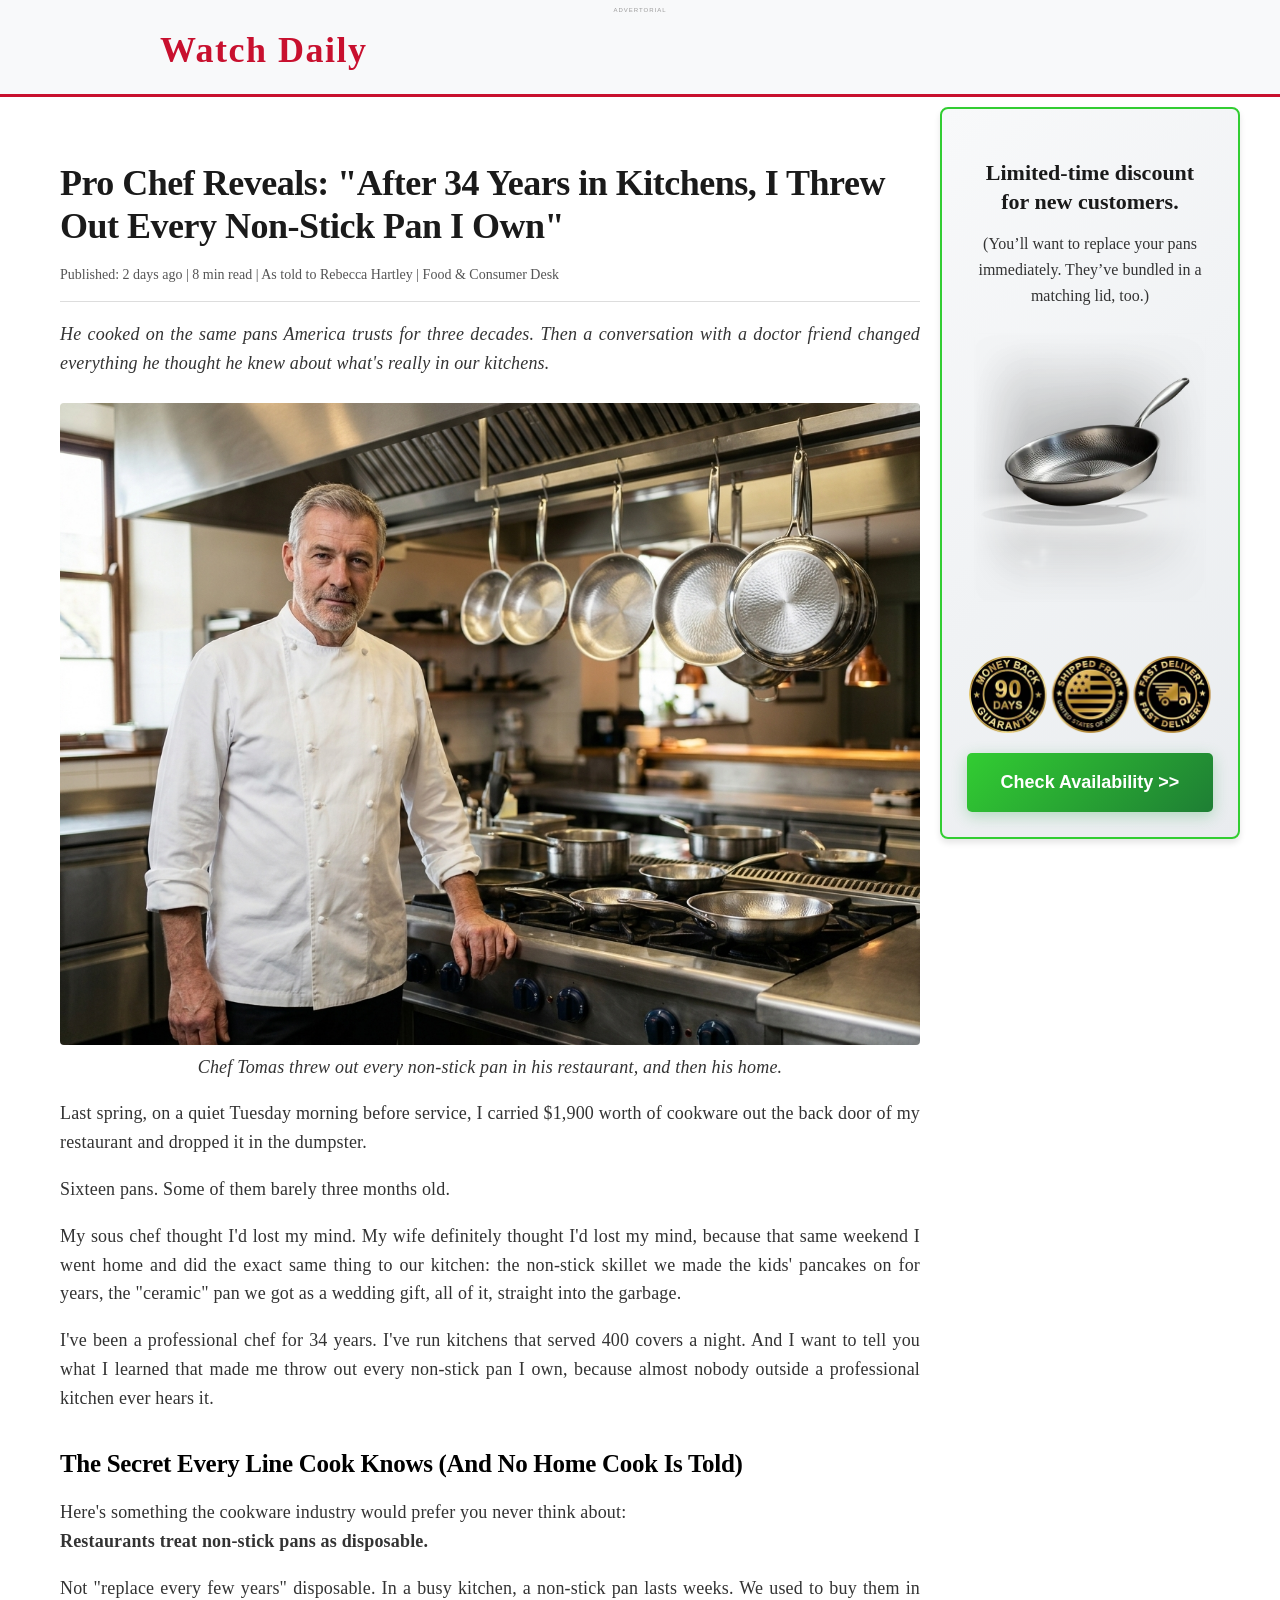
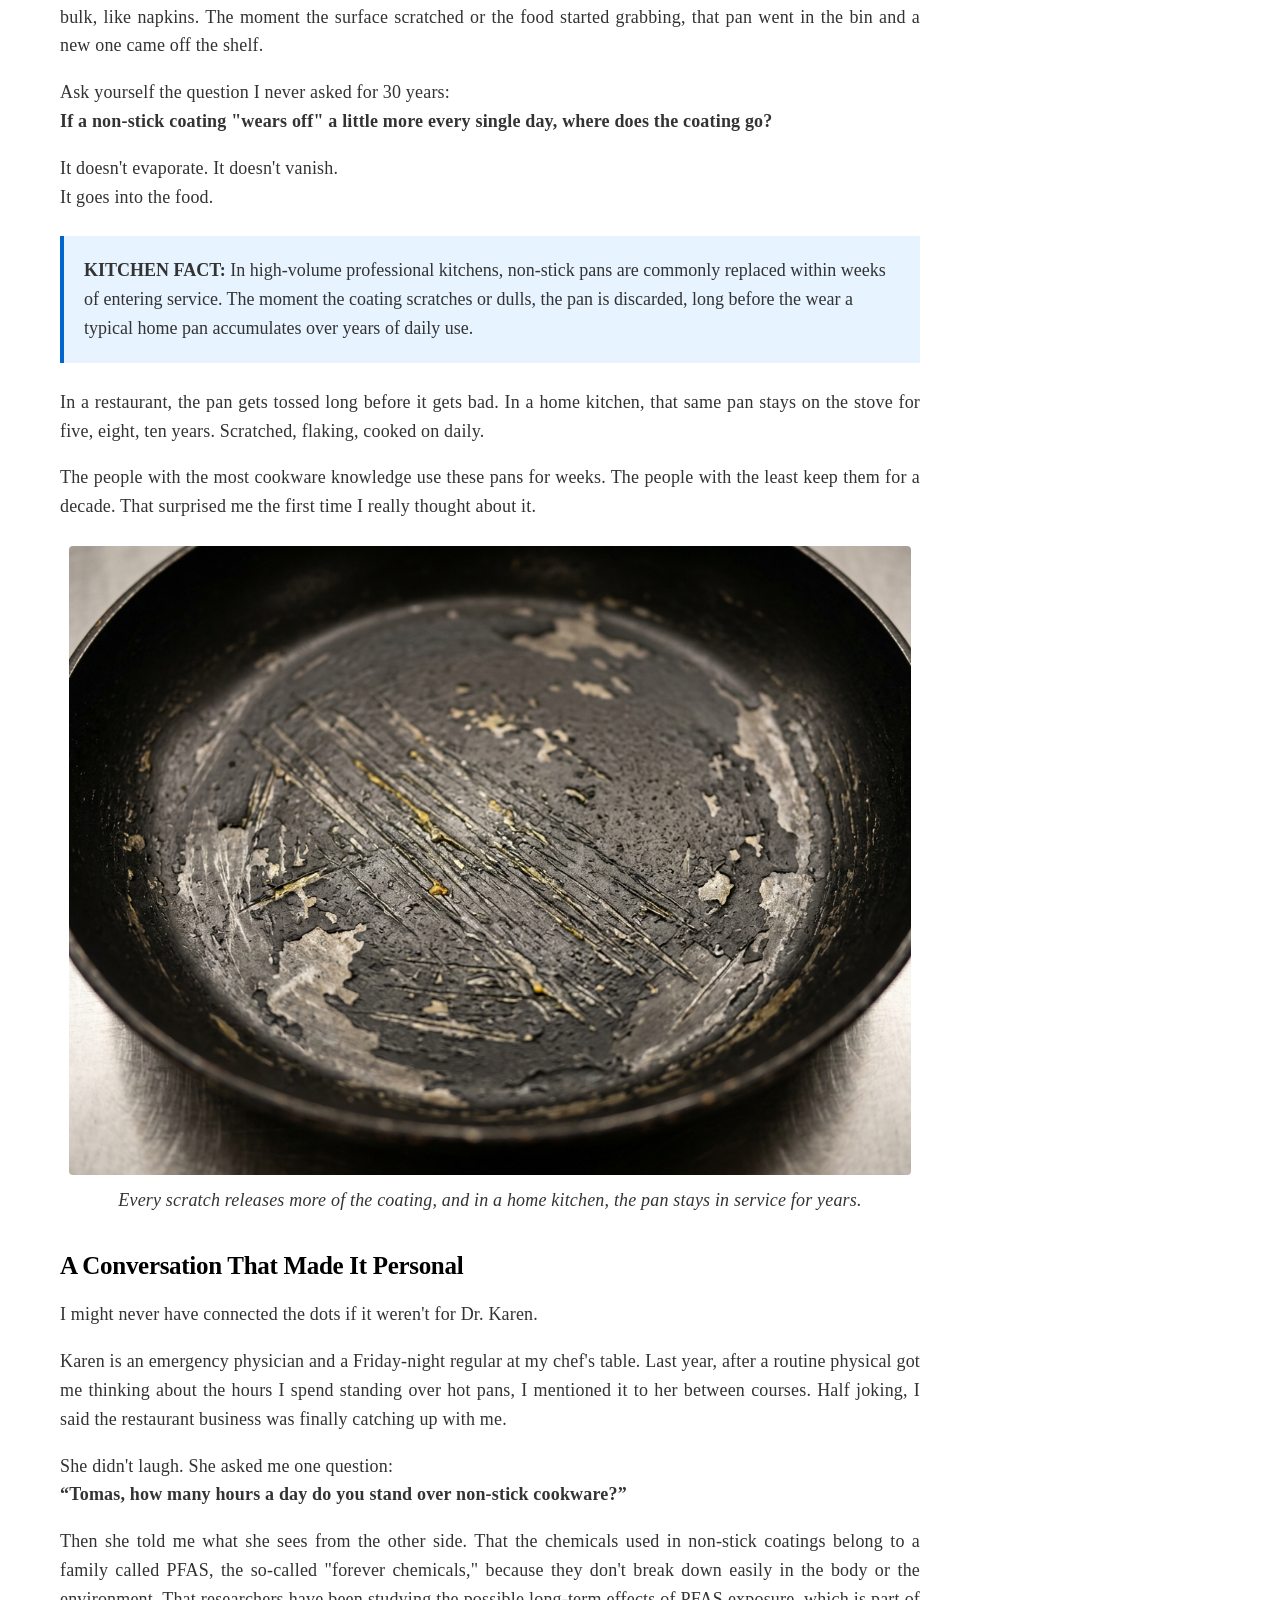
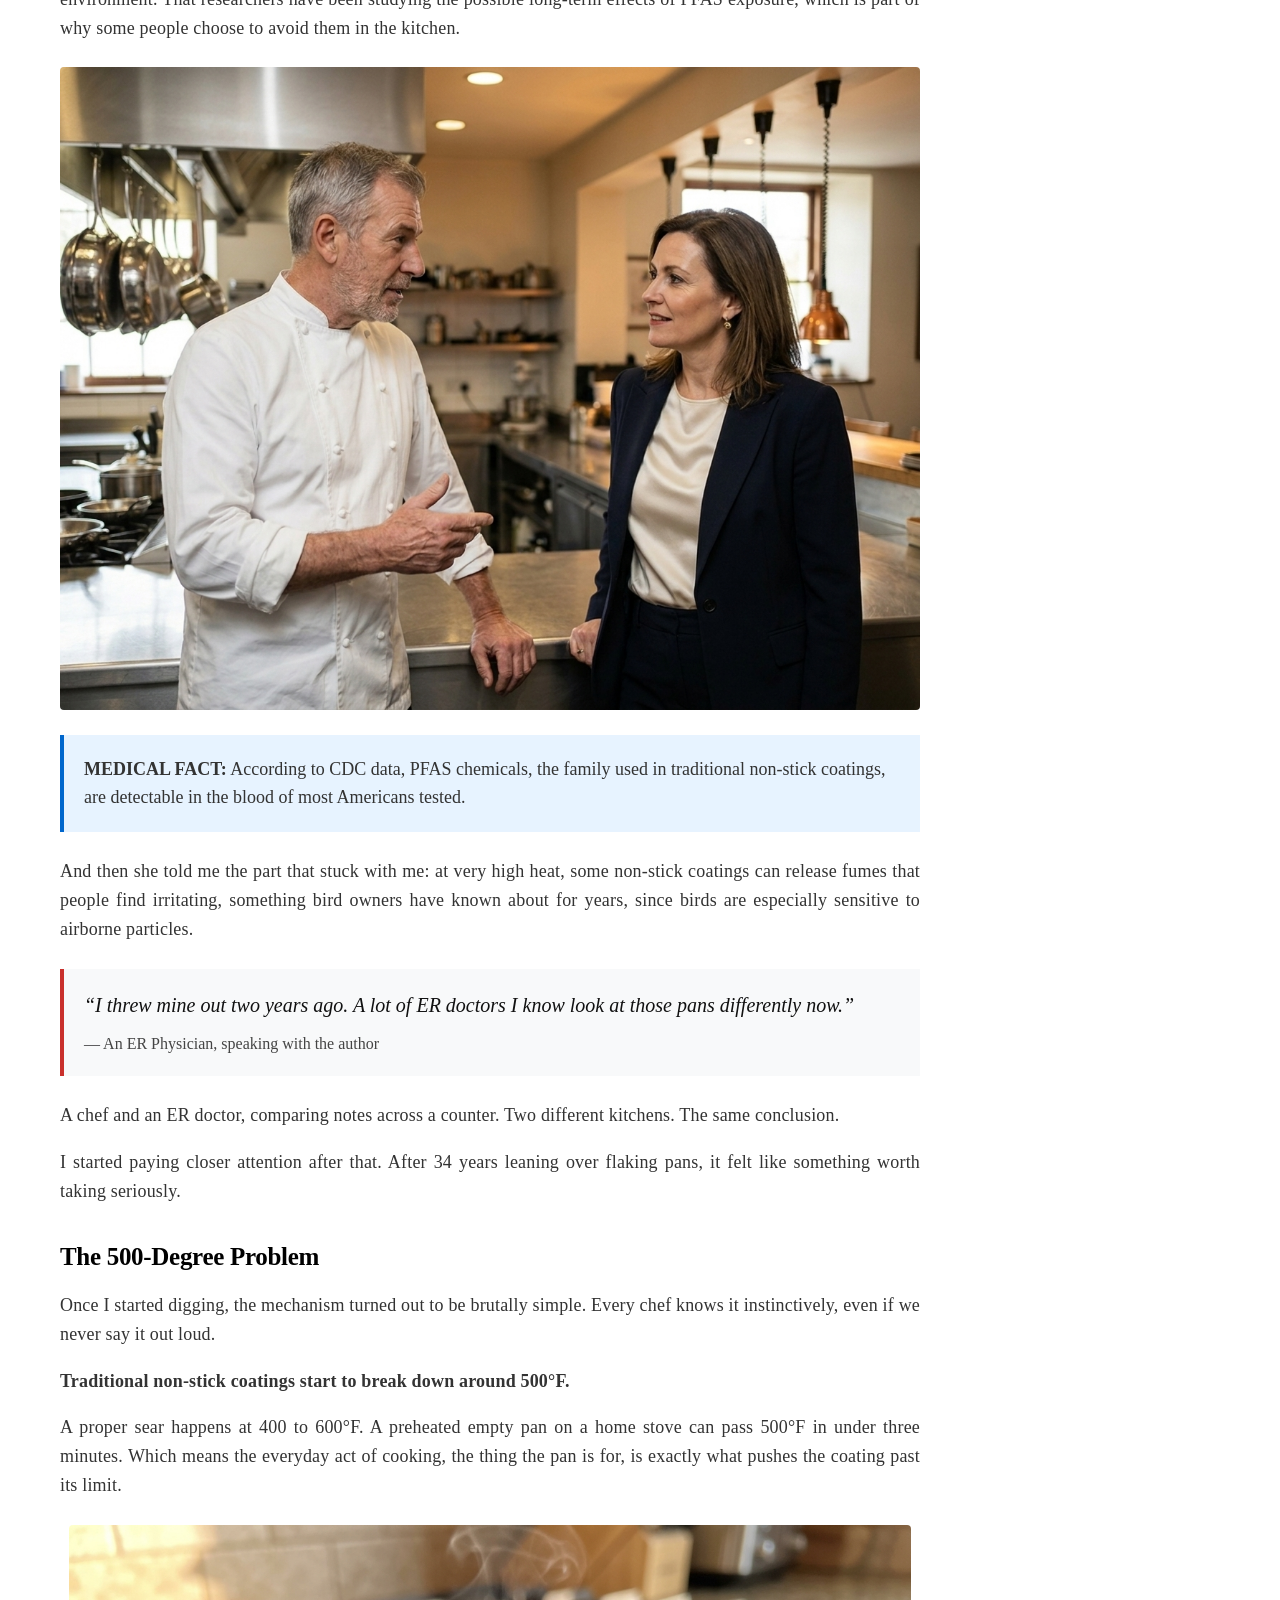
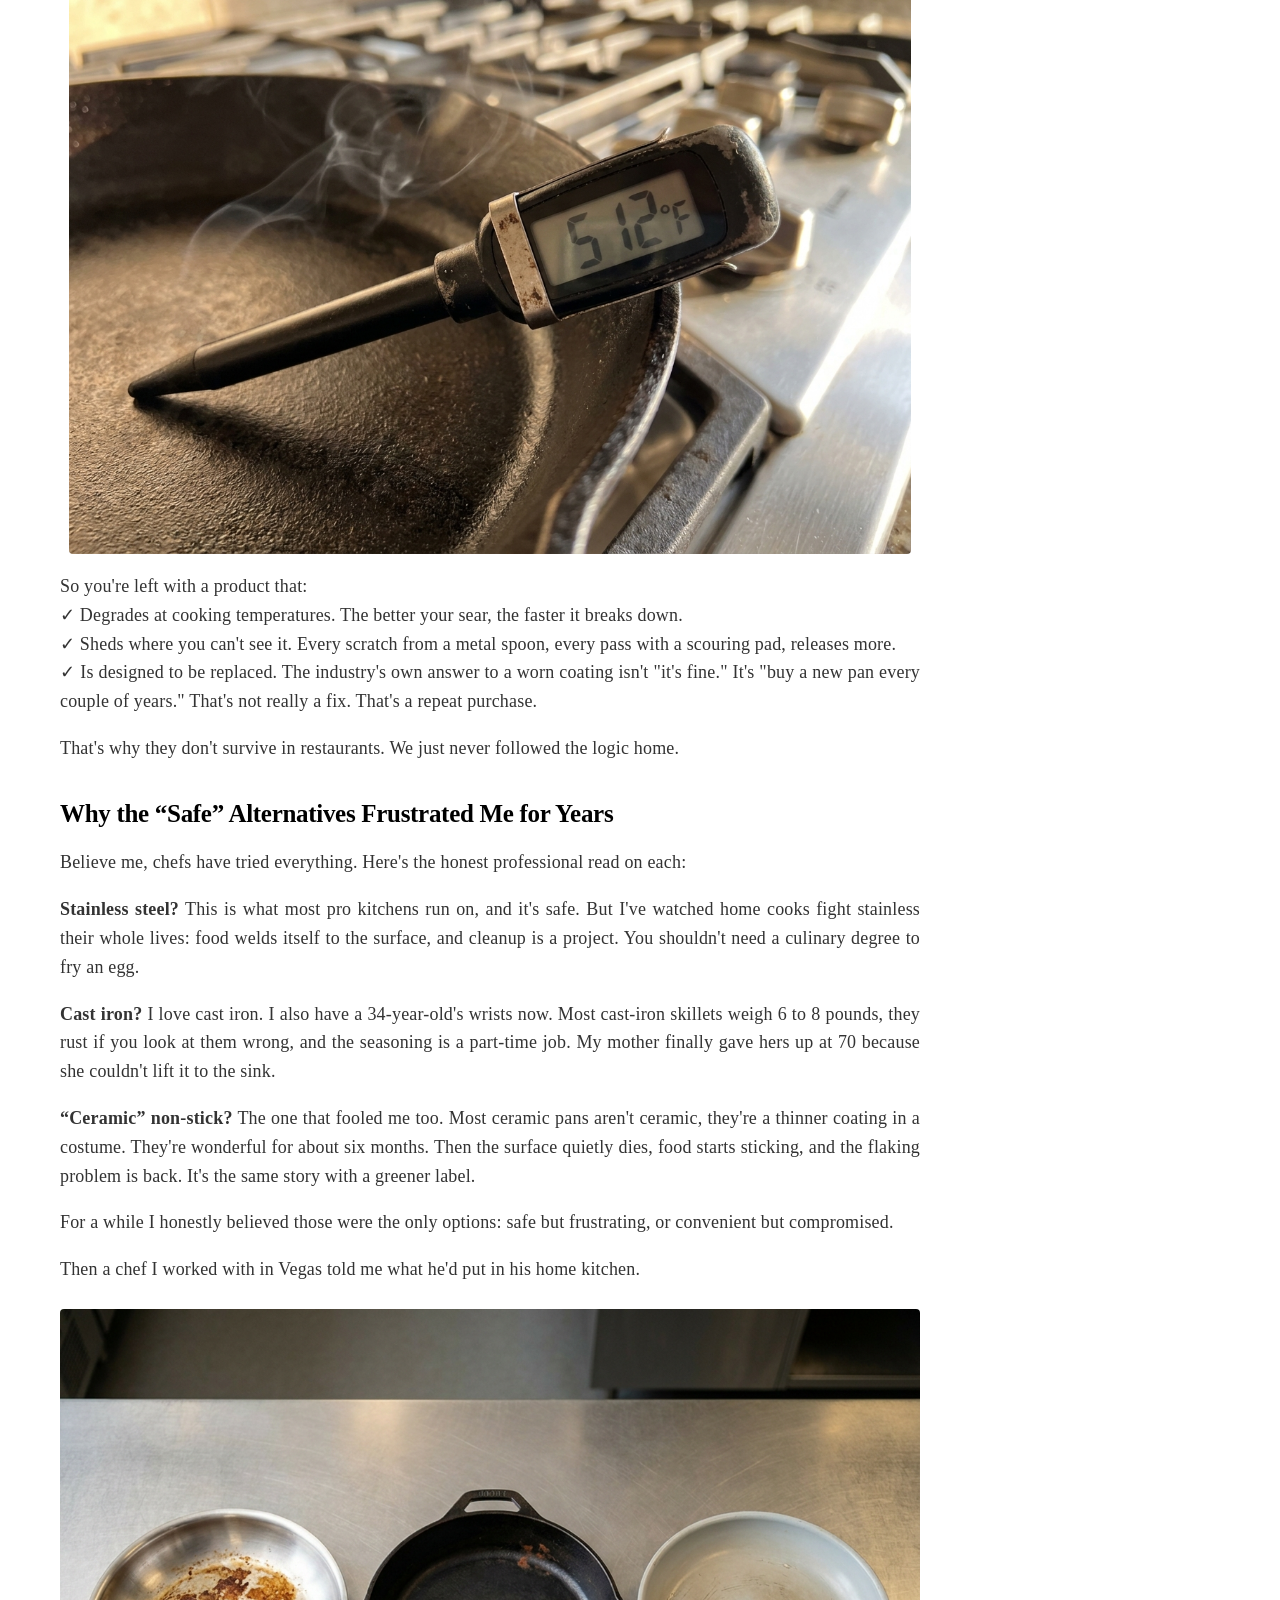
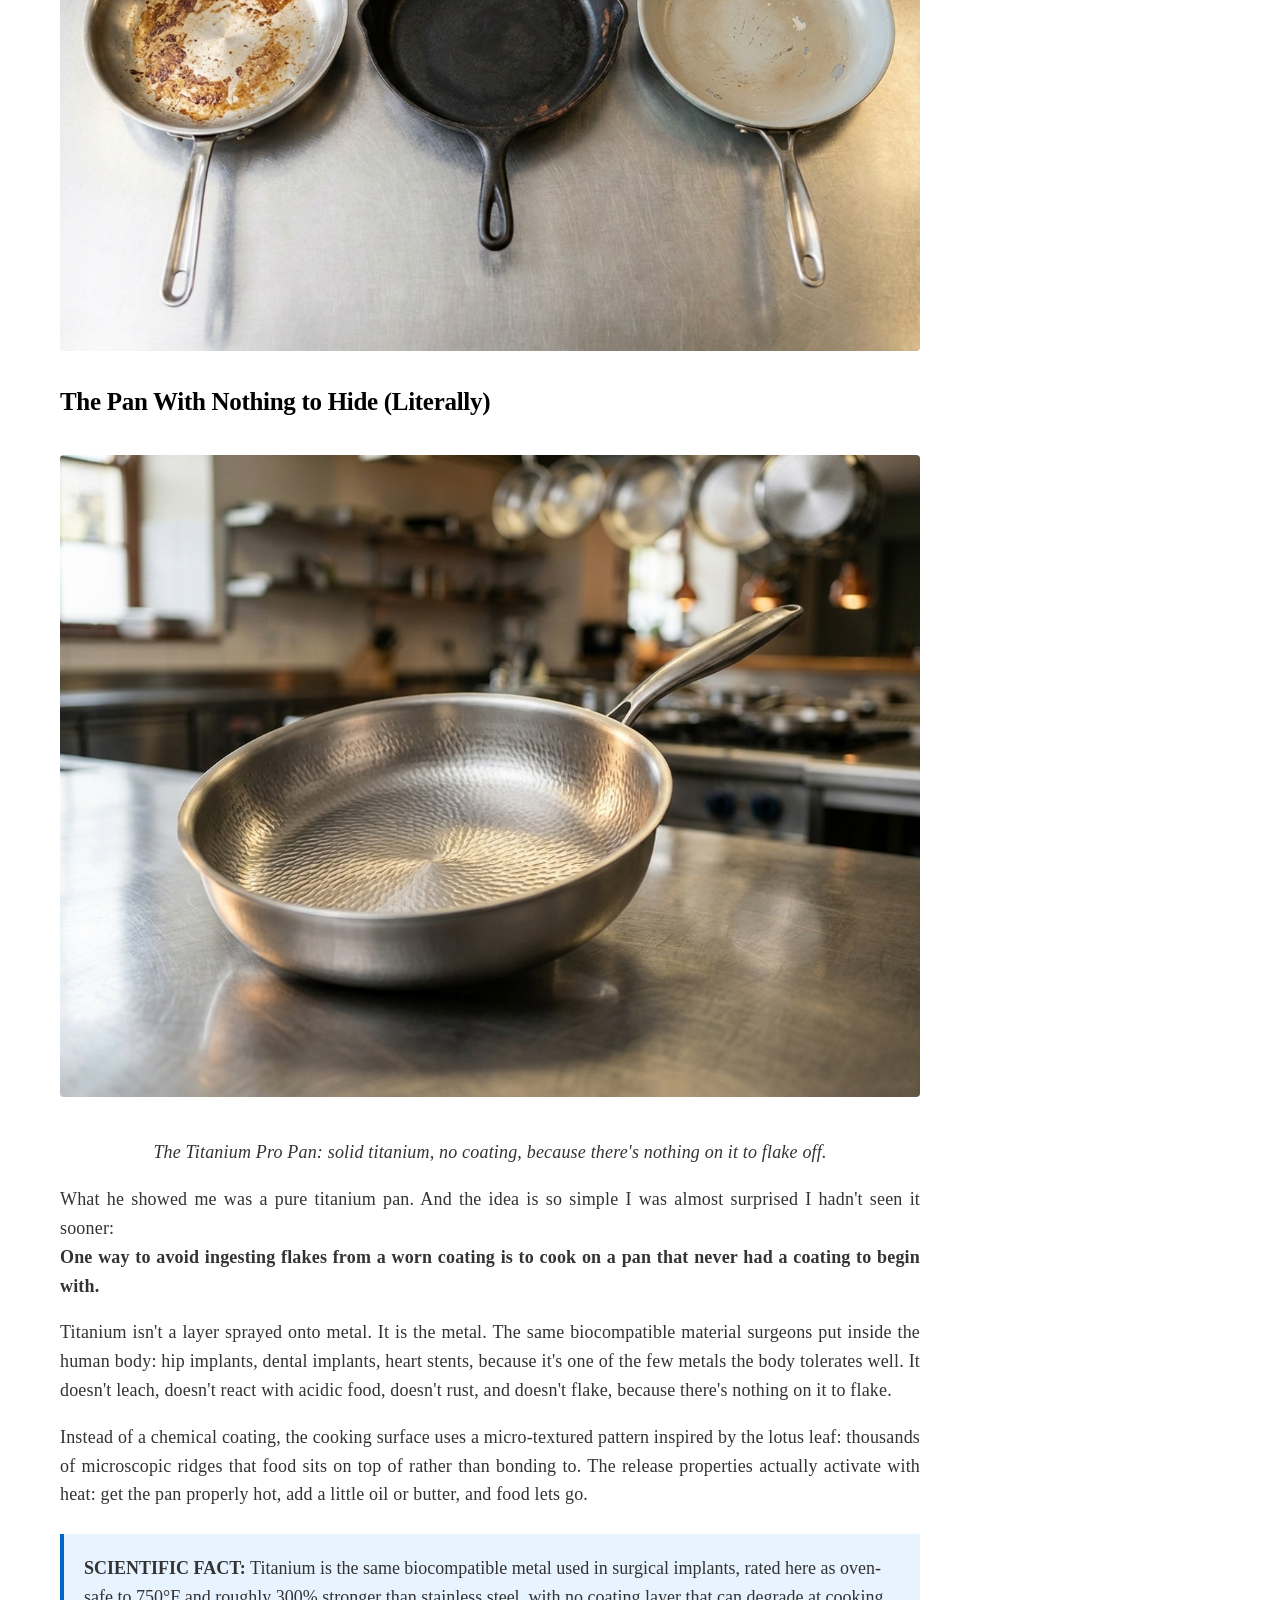
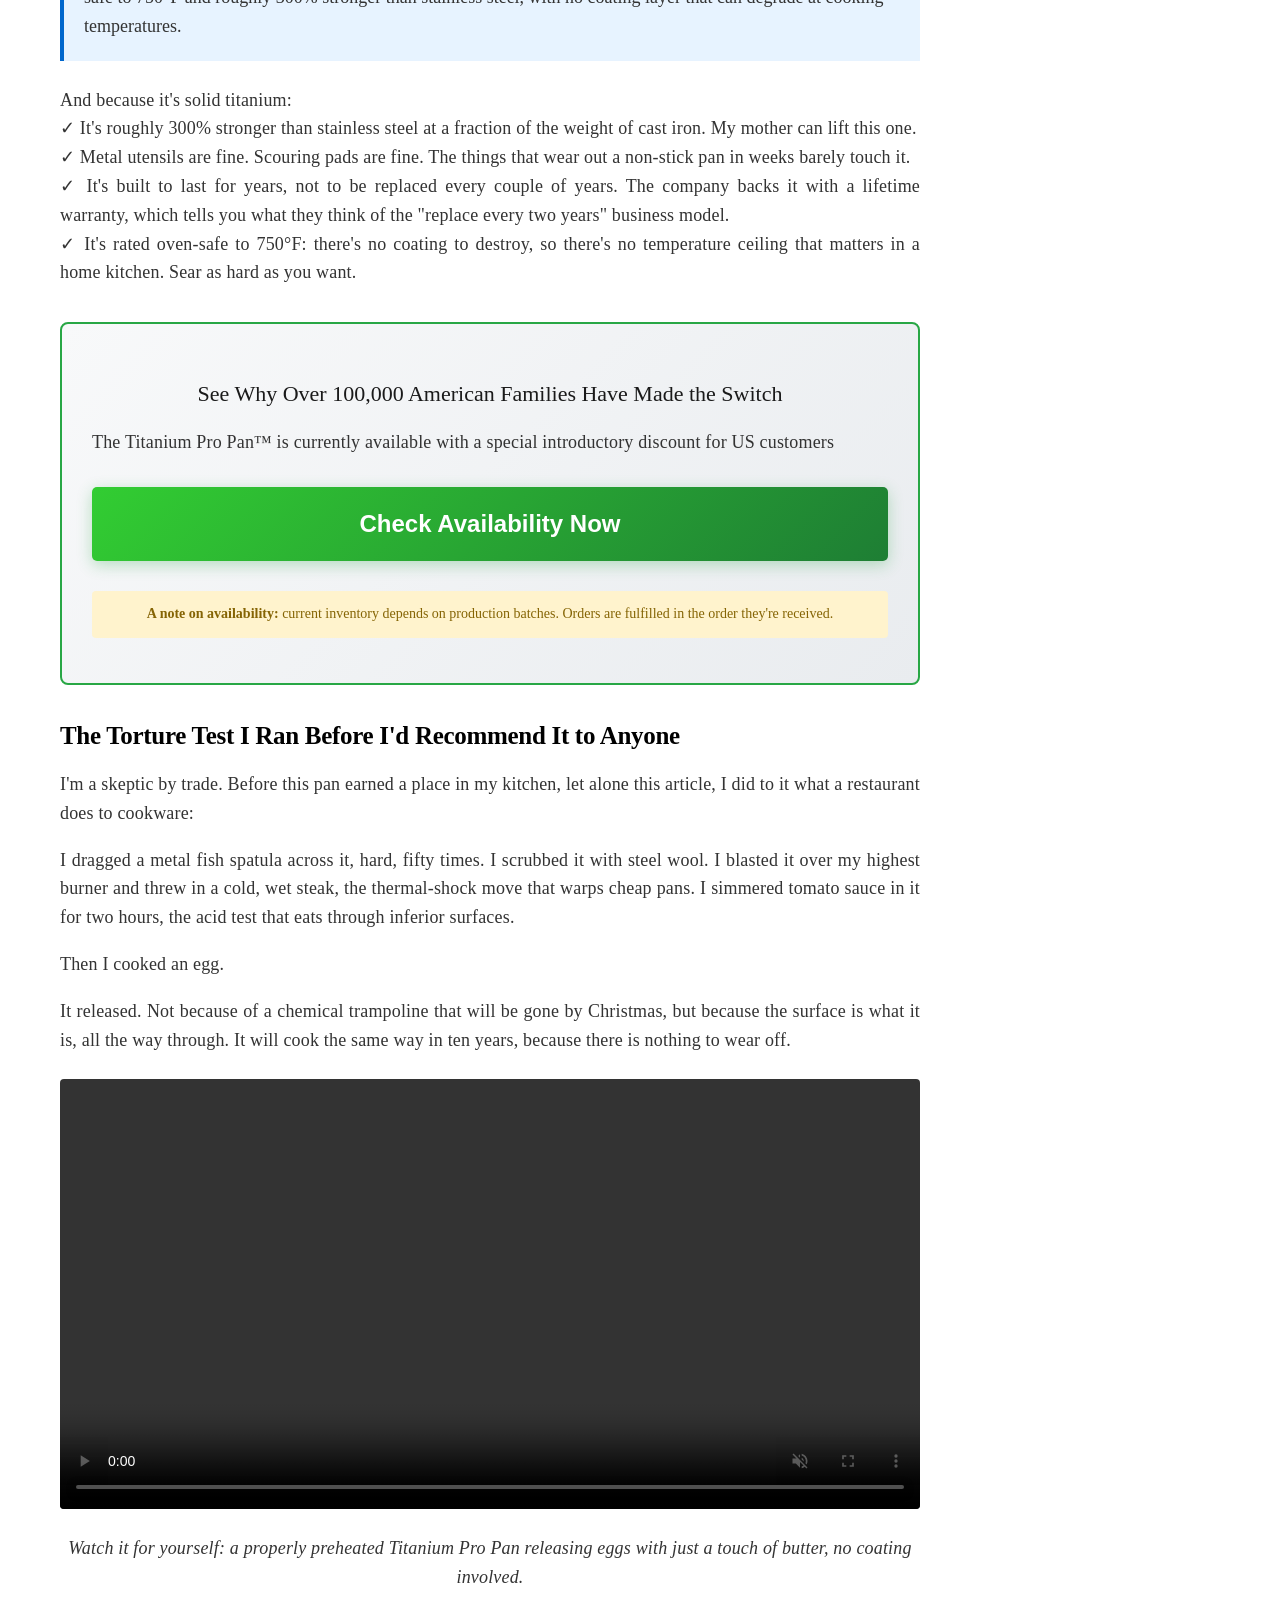
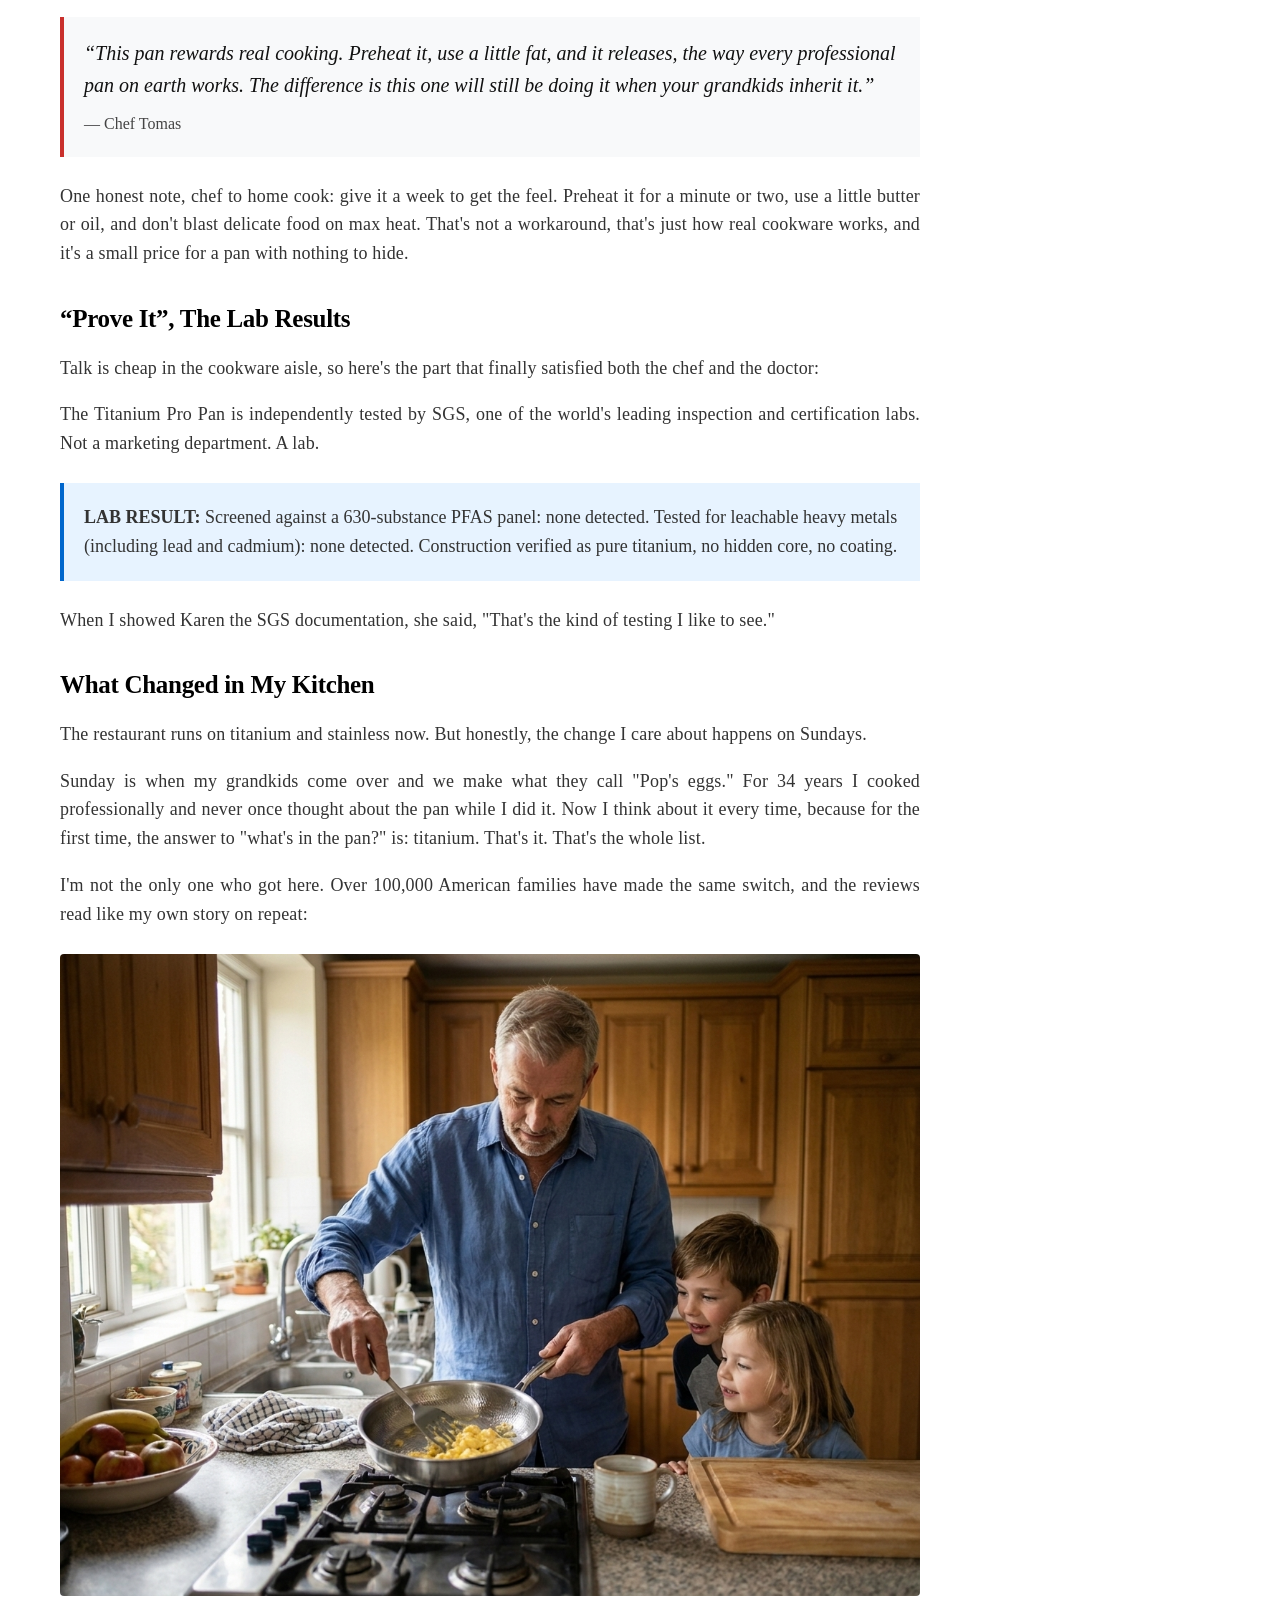
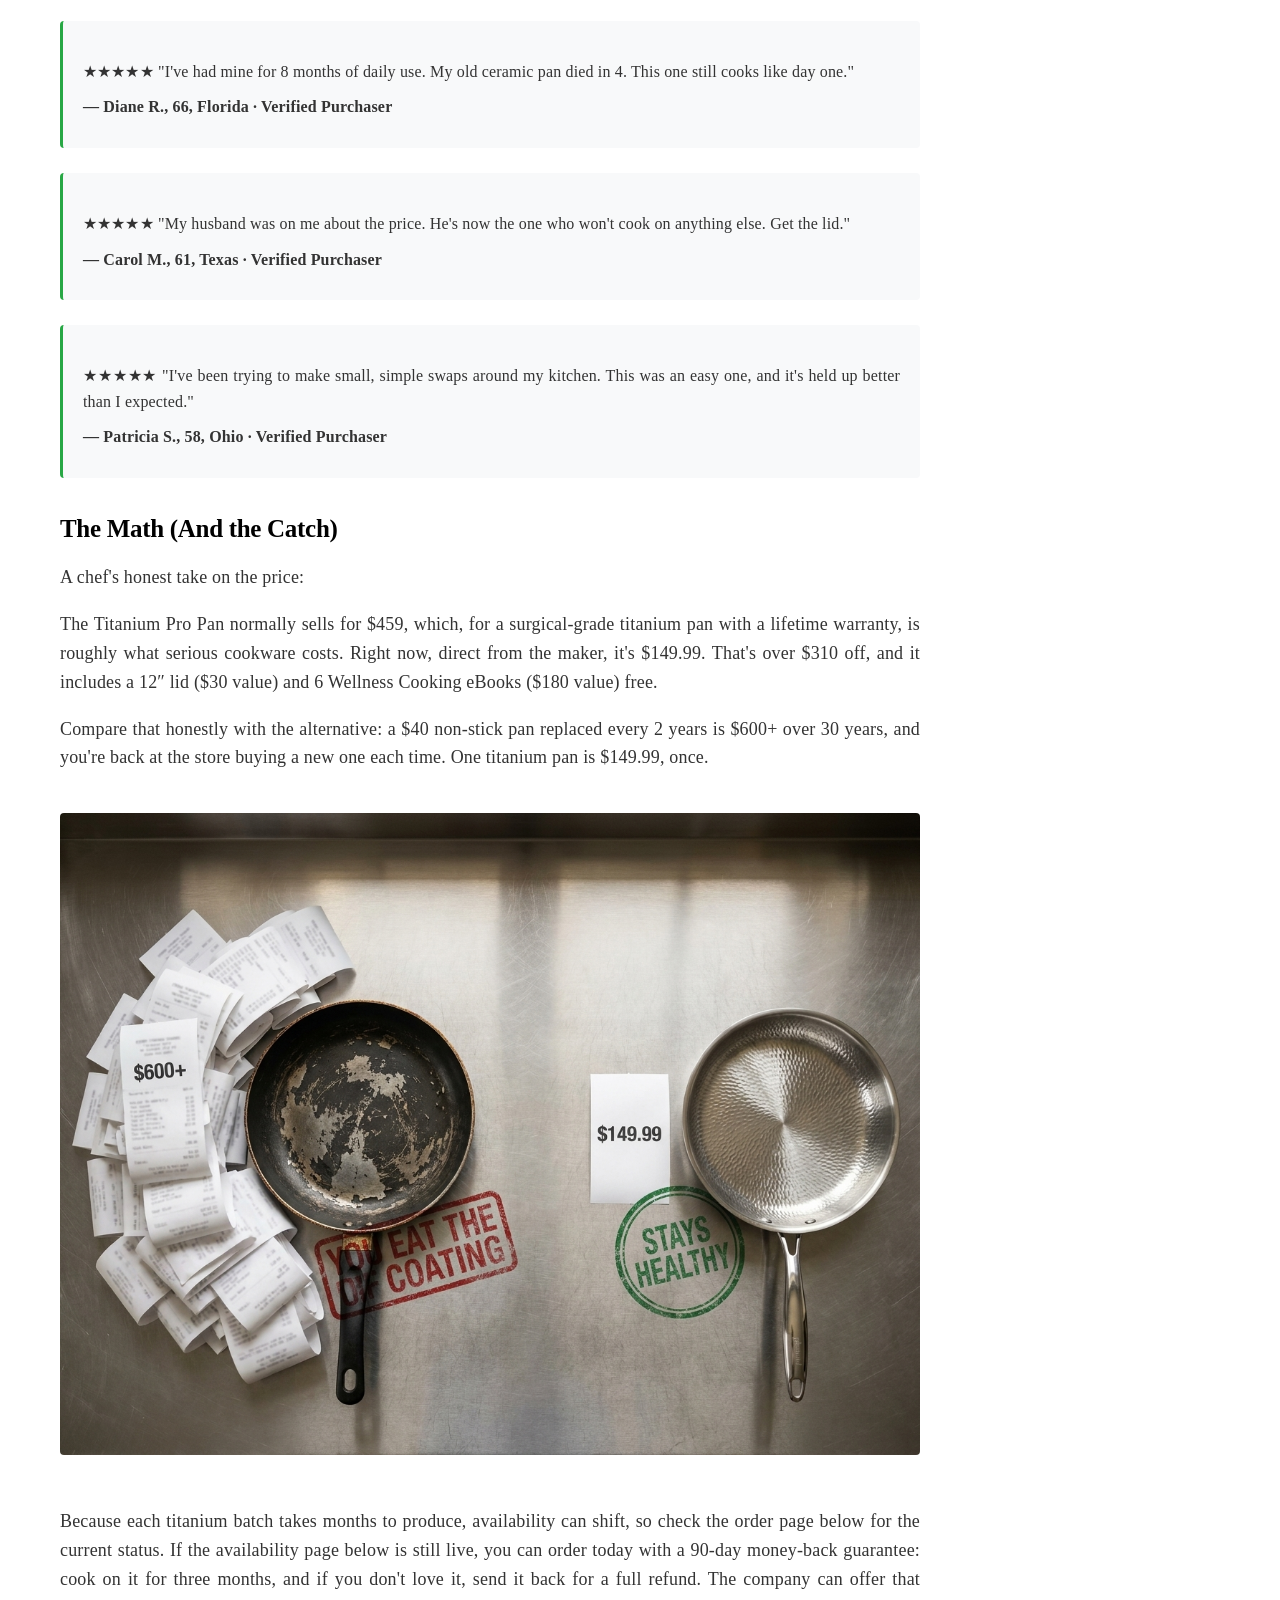
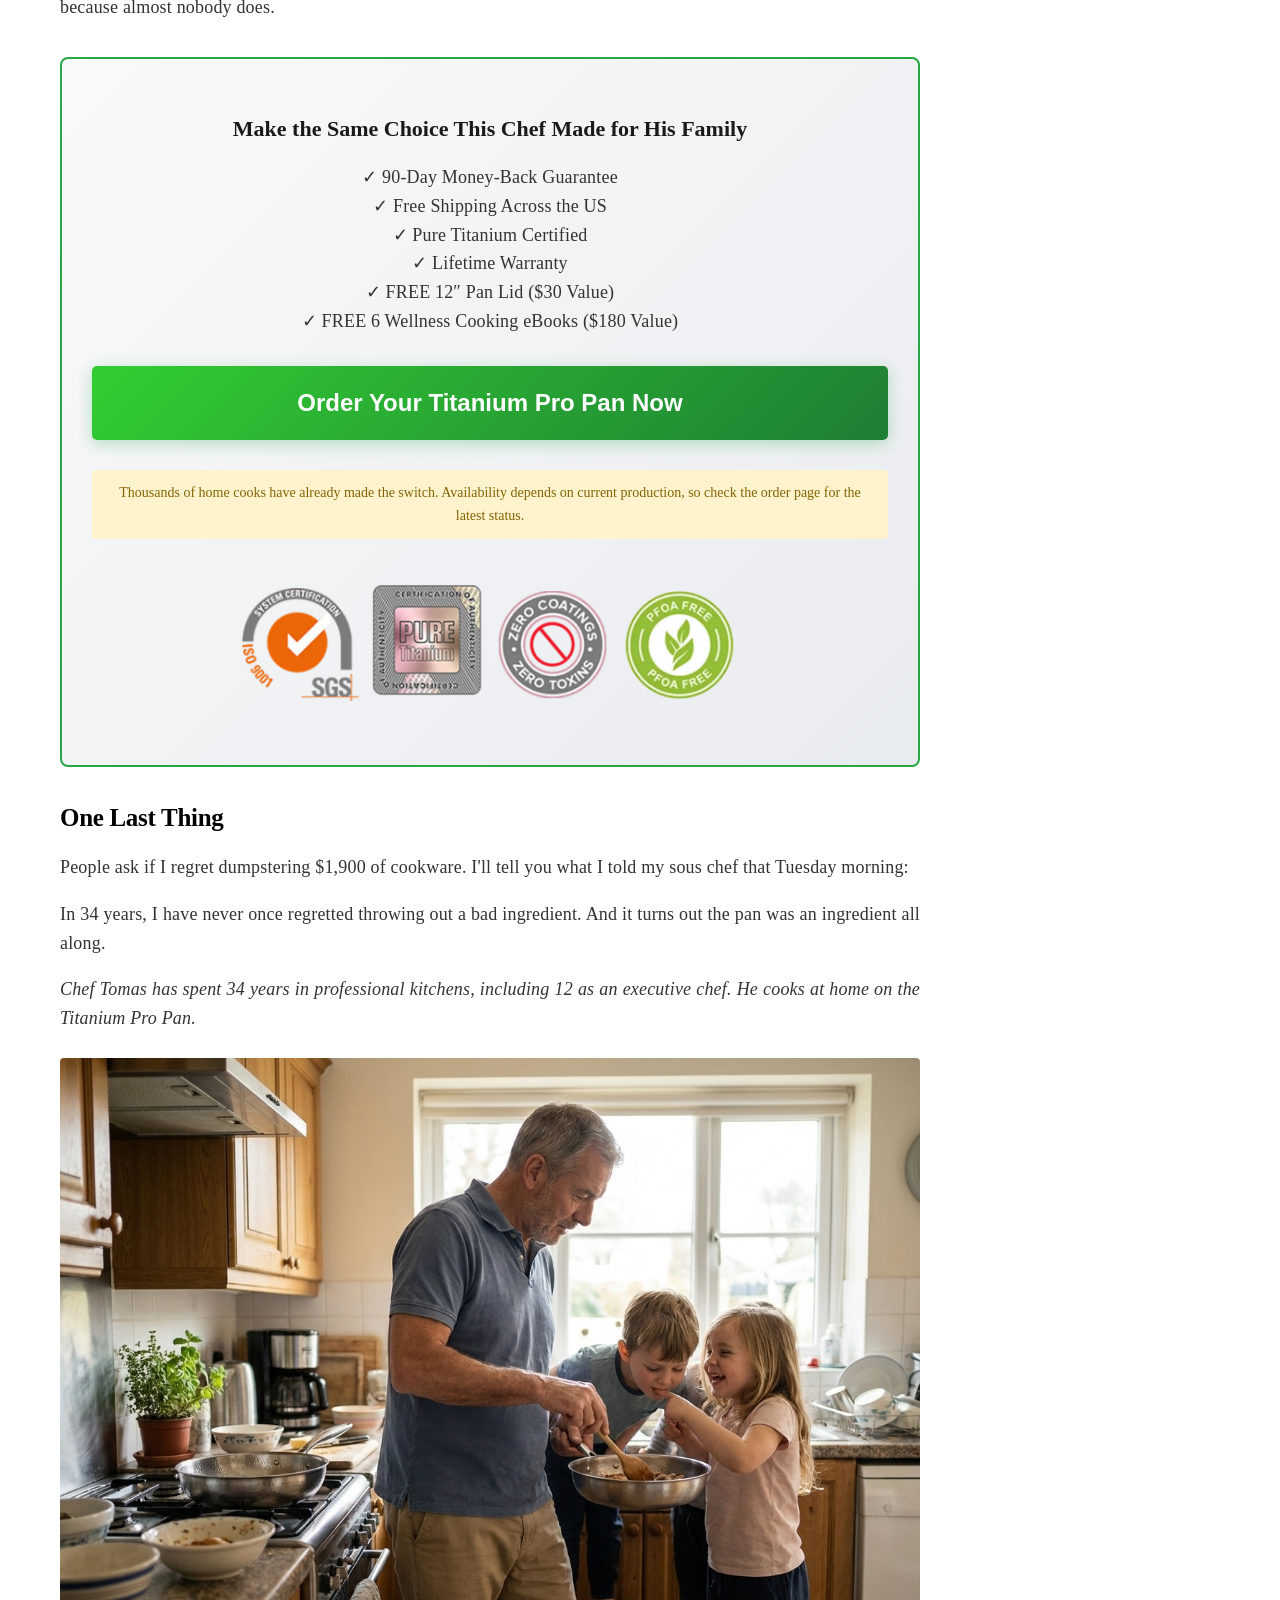
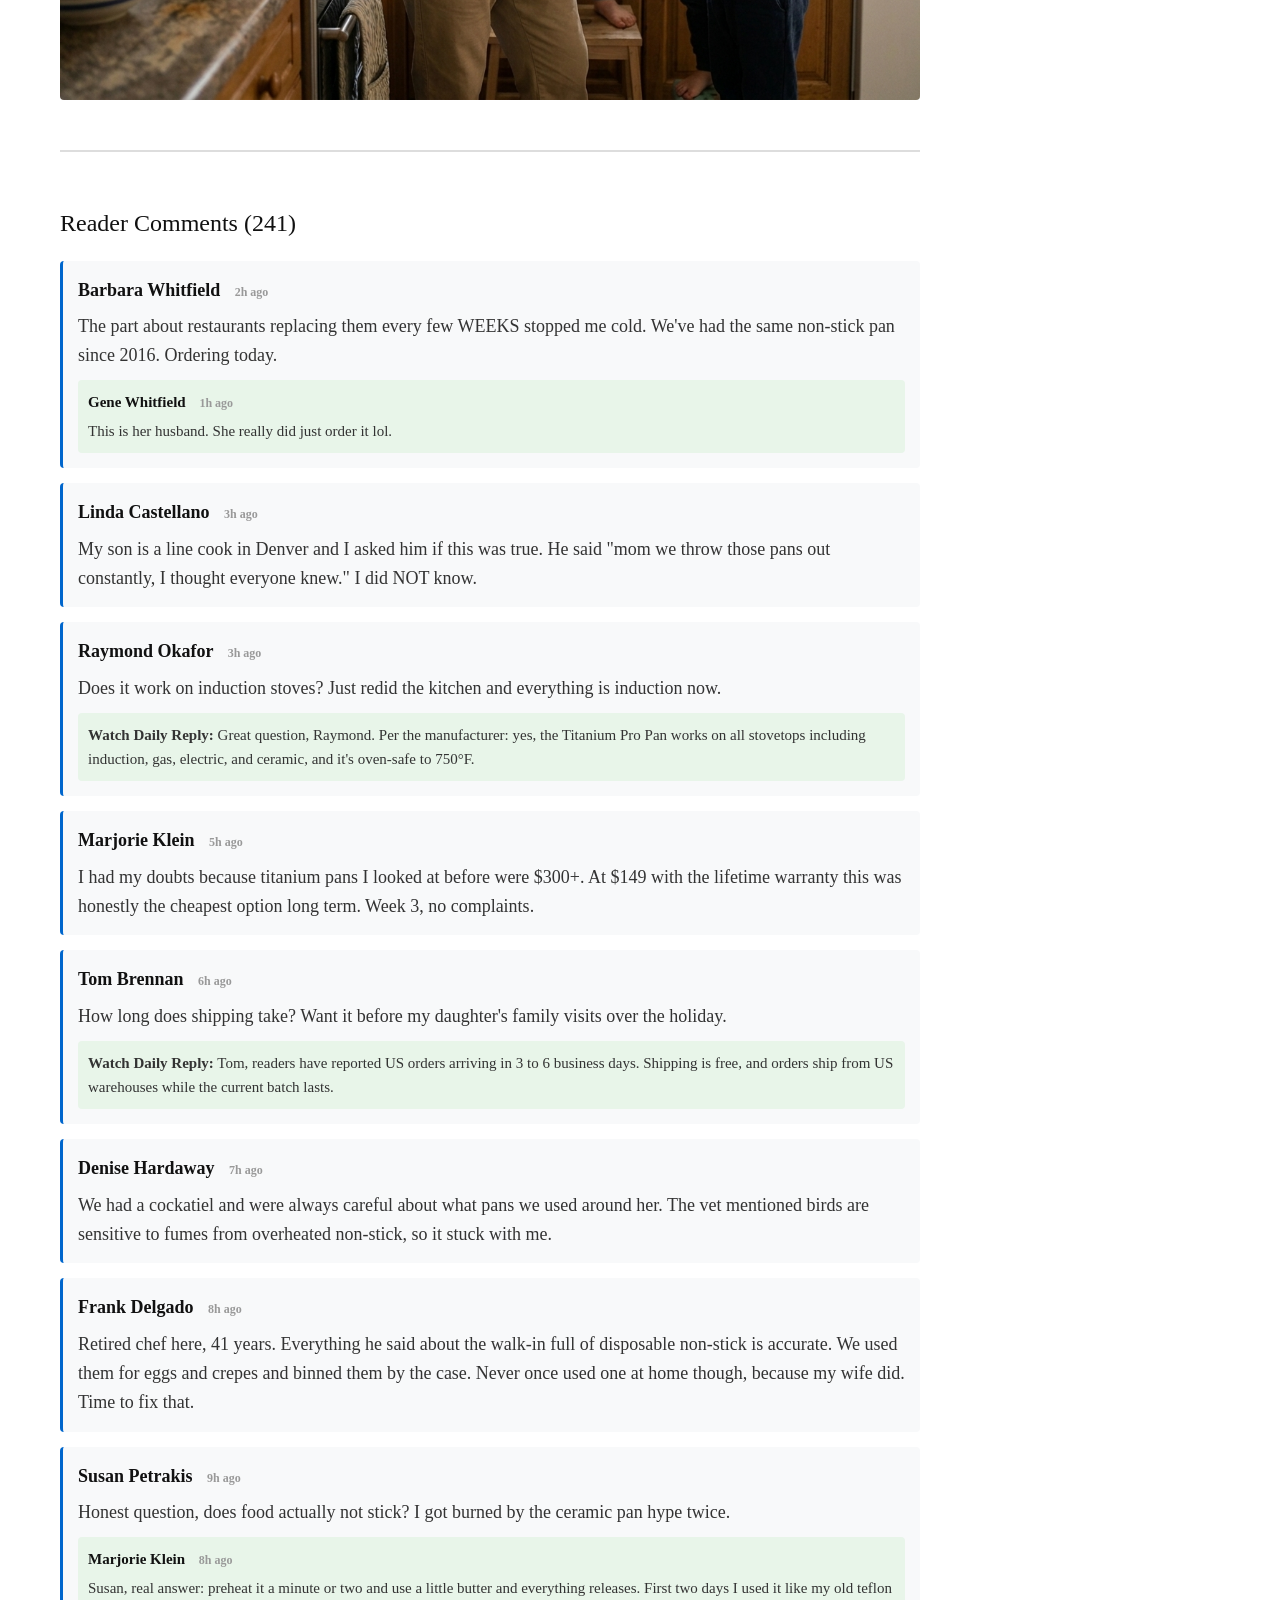
==== commit 247c0885: "ChefV2 update" ====
--- a/ChefV2/index.html
+++ b/ChefV2/index.html
@@ -124,10 +124,8 @@
           environment. That researchers have been studying the possible long-term effects of PFAS exposure, which is
           part of why some people choose to avoid them in the kitchen.
         </p>
-        <img src="images/image3.png" alt="Chef Tomas and Dr. Karen at his chef's table / restaurant counter, mid-conversation" id="ia7wq" loading="lazy" class="article-image" />
-        <p class="image-caption">
-          Chef Tomas and Dr. Karen at his chef's table / restaurant counter, mid-conversation.
-        </p>
+        <img src="images/image3.png" alt="Chef and ER doctor talking" id="ia7wq" loading="lazy" class="article-image" />
+        
         <div class="stats-box">
           <strong>MEDICAL FACT:</strong> According to CDC data, PFAS chemicals, the family used in traditional
           non-stick coatings, are detectable in the blood of most Americans tested.
